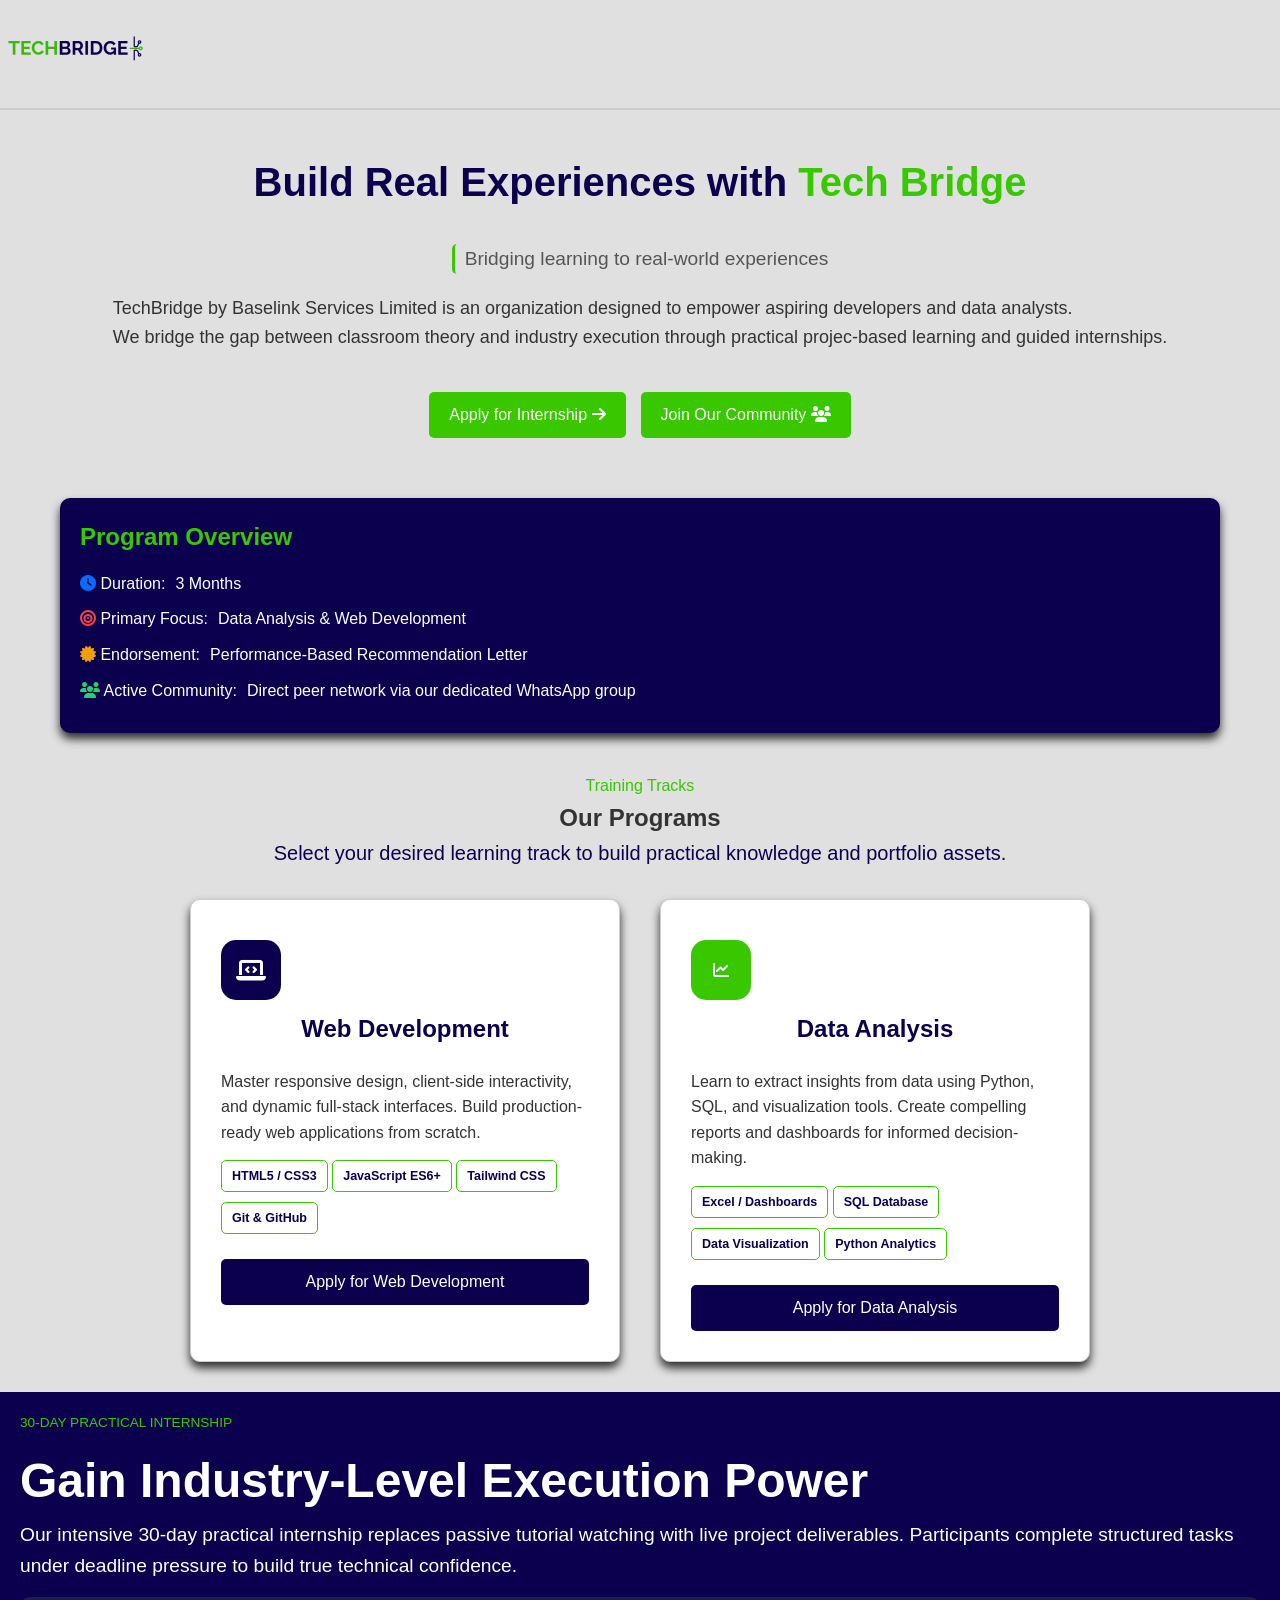
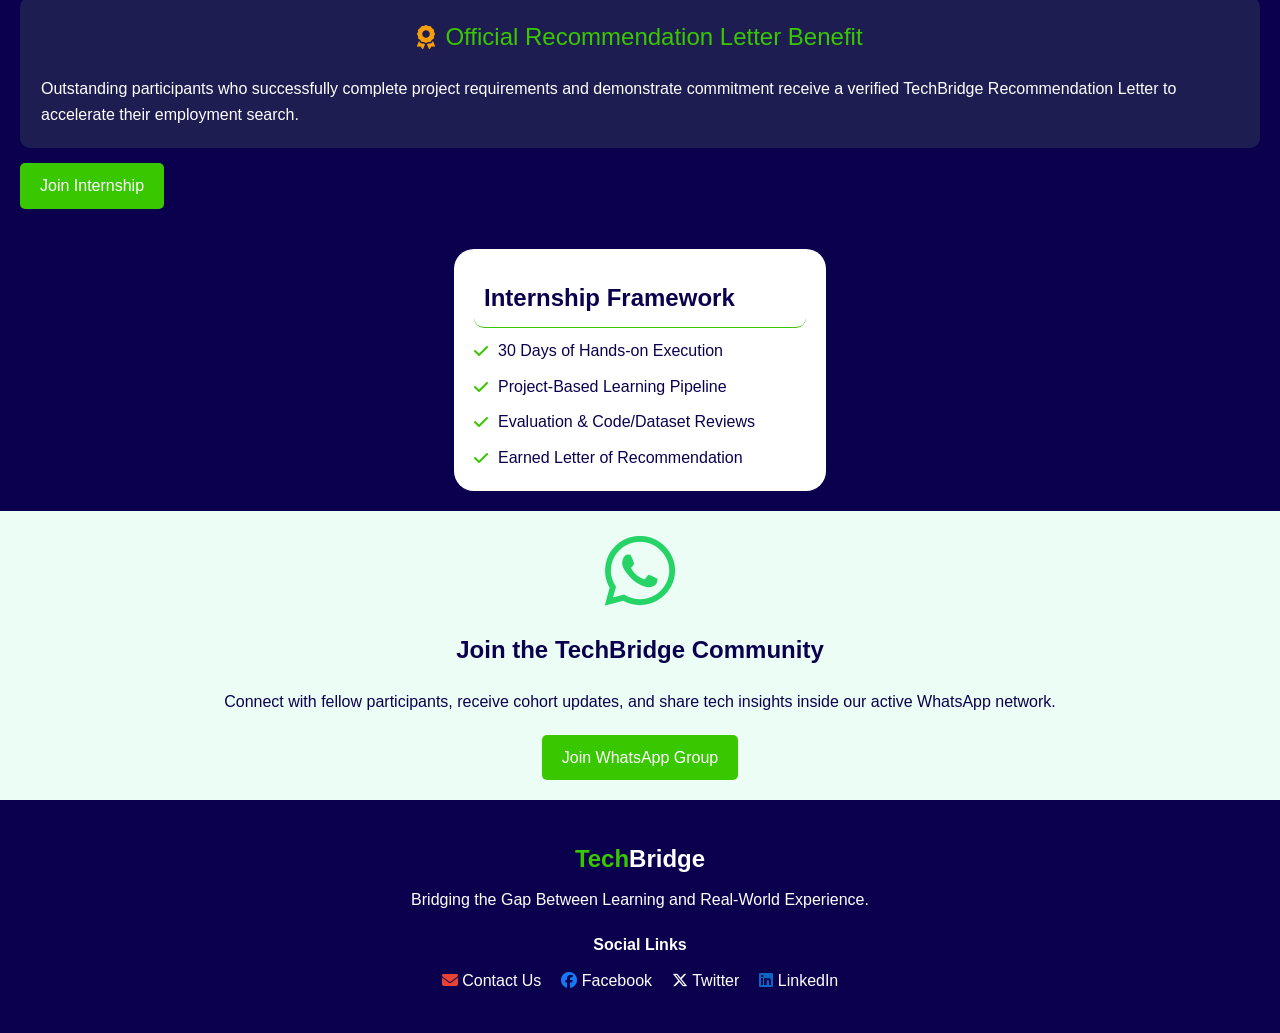
==== index.html @ 454b85a2 "move site files to root" ====
<!DOCTYPE html>
<html lang="en">
<head>
    <meta charset="UTF-8">
    <meta name="viewport" content="width=device-width, initial-scale=1.0">
    <link rel="shortcut icon" href="./images/techbridge-logo.png" type="image/x-icon">
    <link rel="stylesheet" href="https://cdnjs.cloudflare.com/ajax/libs/font-awesome/6.5.1/css/all.min.css">
    <title>Tech Bridge – Connecting Technology</title>
    <link rel="stylesheet" href="./index.css">
</head>
<body>
    <header>
        <a href="#" class="logo">
            <img src="./images/techbridge-logo.png" alt="Tech Bridge Logo" width="150" height="100" style="object-fit: cover;">
        </a>
    </header>

    <section class="hero-section">
        <div class="hero">
            <h1 class="hero-title">Build Real Experiences with <span>Tech Bridge</span></h1>
            <p class="tagline">Bridging learning to real-world experiences</p>          
            <div class="hero-content">
                <p class="hero-description">
                    TechBridge by Baselink Services Limited is an organization designed to empower aspiring developers and data analysts. <br> We bridge the gap between classroom theory and industry execution through practical projec-based learning and guided internships.
                </p>
            </div>
            <div class="hero-buttons">
                <a target="_blank" href="https://forms.gle/8EbdSy5ttGfLZfjv5?utm_source=chatgpt.com" class="hero-button">Apply for Internship <i class="fa-solid fa-arrow-right"></i></a>
                <a target="_blank" href="https://chat.whatsapp.com/FqpBvYS4oaK32cXDxc8JIS?utm_source=chatgpt.com" class="hero-button"> Join Our Community <i class="fa-solid fa-users fa-com"></i></a>
            </div>
        </div>
    </section>

    <section class="overview-section">
        <div class="overview">
            <h2>Program Overview</h2>
            <div>
                <p><i class="fa-solid fa-clock"></i> Duration:</p>
                <p>3 Months</p>
            </div>
                
            <div>
                <p><i class="fa-solid fa-bullseye"></i> Primary Focus:</p>
                <p>Data Analysis & Web Development</p>
            </div>
                
            <div>
                <p><i class="fa-solid fa-certificate"></i> Endorsement:</p>
                <p>Performance-Based Recommendation Letter</p>
            </div>
                
            <div>
                <p><i class="fa-solid fa-users icon"></i> Active Community:</p>
                <p>Direct peer network via our dedicated WhatsApp group</p>
            </div>
        </div>
    </section>

    <section class="programs-section">
        <div class="programs">
            <div class="programs-header">
                <p class="program-header-tag">Training Tracks</p>
                <h2>Our Programs</h2>
                <p class="program-header-description">Select your desired learning track to build practical knowledge and portfolio assets.</p>
            </div>

            <div class="program-cards">
                <div class="program-card">
                    <div class="program-icon">
                        <i class="fa-solid fa-laptop-code"></i>
                    </div>
                    <div class="program-card-data">
                        <p class="program-card-title">Web Development</p>
                        <p class="program-card-description">Master responsive design, client-side interactivity, and dynamic full-stack interfaces. Build production-ready web applications from scratch.</p>
                        <div class="program-card-skills">
                            <span>HTML5 / CSS3</span>
                            <span>JavaScript ES6+</span>
                            <span>Tailwind CSS</span>
                            <span>Git & GitHub</span>
                        </div>
                        <a target="_blank" href="https://forms.gle/8EbdSy5ttGfLZfjv5?utm_source=chatgpt.com" class="program-card-button">Apply for Web Development</a>
                    </div>
                </div>

                <div class="program-card">
                    <div class="program-icon-data">
                        <i class="fa-solid fa-chart-line"></i>
                    </div>
                    <div class="program-card-data">
                        <p class="program-card-title">Data Analysis</p>
                        <p class="program-card-description">Learn to extract insights from data using Python, SQL, and visualization tools. Create compelling reports and dashboards for informed decision-making.</p>
                        <div class="program-card-skills">
                            <span>Excel / Dashboards</span>
                            <span>SQL Database</span>
                            <span>Data Visualization</span>
                            <span>Python Analytics</span>
                        </div>
                        <a target="_blank" href="https://forms.gle/8EbdSy5ttGfLZfjv5?utm_source=chatgpt.com" class="program-card-button">Apply for Data Analysis</a>
                    </div>
                </div>
            </div>
        </div>
    </section>

    <section class="internship-section">
        <div class="internship">
            <p class="internship-title">30-Day Practical Internship</p>
            <h2>Gain Industry-Level Execution Power</h2>
            <p class="internship-description">Our intensive 30-day practical internship replaces passive tutorial watching with live project deliverables. Participants complete structured tasks under deadline pressure to build true technical confidence.</p>
            <div class="internship-benefits">
                <div class="internship-benefit-header">
                    <i class="fa-solid fa-award icon"></i>
                    <p>Official Recommendation Letter Benefit</p>
                </div>
                <div class="internship-benefit">
                    <p>Outstanding participants who successfully complete project requirements and demonstrate commitment receive a verified TechBridge Recommendation Letter to accelerate their employment search.</p>
                </div>
            </div>
            <a target="_blank" href="https://forms.gle/8EbdSy5ttGfLZfjv5?utm_source=chatgpt.com" class="hero-button">Join Internship</a>
        </div>

        <div class="internship-framework">
            <div>
                <h3>Internship Framework</h3>
            </div>    
            <div class="framework-benefits">
                <div class="framework-benefit">
                    <i class="fa-solid fa-check icon"></i>
                    <p>30 Days of Hands-on Execution</p>
                </div>
                <div class="framework-benefit">
                    <i class="fa-solid fa-check icon"></i>
                    <p>Project-Based Learning Pipeline</p>
                </div>
                <div class="framework-benefit">
                    <i class="fa-solid fa-check icon"></i>
                    <p>Evaluation & Code/Dataset Reviews</p>
                </div>
                <div class="framework-benefit">
                    <i class="fa-solid fa-check icon"></i>
                    <p>Earned Letter of Recommendation</p>
                </div>
            </div>
        </div>
    </section>

    <section class="connect-section">
        <div class="connect">
            <i class="fa-brands fa-whatsapp"></i> 
            <h2>Join the TechBridge Community</h2>
            <p>Connect with fellow participants, receive cohort updates, and share tech insights inside our active WhatsApp network.</p>
            <a target="_blank" href="https://chat.whatsapp.com/FqpBvYS4oaK32cXDxc8JIS?utm_source=chatgpt.com" class="hero-button">Join WhatsApp Group</a>
        </div>
    </section>

    <section class="footer-section">
        <footer>
            <h2>Tech<span>Bridge</span></h2>
            <p>Bridging the Gap Between Learning and Real-World Experience.</p>
            <div class="footer-links">
                <p>Social Links</p>
                <ul class="footer-social-links">
                    <li>
                        <a target="_blank" href="mailto:techbridgebaslink@gmail.com">
                        <i class="fa-solid fa-envelope icon"></i> Contact Us
                        </a>
                    </li>
                    <li>
                        <a target="_blank" href="https://www.facebook.com/p/Baselink-Services-100066771475783/">
                        <i class="fa-brands fa-facebook icon"></i> Facebook
                        </a>
                    </li>
                    <li>
                        <a target="_blank" href="https://twitter.com/techbridge">
                        <i class="fa-brands fa-x-twitter icon"></i> Twitter
                        </a>
                    </li>
                    <li>
                        <a target="_blank" href="https://www.linkedin.com/company/techbridge-services/">
                        <i class="fa-brands fa-linkedin icon"></i> LinkedIn
                        </a>
                    </li>
                </ul>
            </div>
        </footer>
    </section>
</body>
</html>
---- index.css ----
* {
    margin: 0;
    border: 0;
    box-sizing: border-box;
}

:root {
    --primary-color: #39c700;
    --secondary-color: #0b004e;
    --accent-color: white;
    --background-color: #E0E0E0;
}

a {
    text-decoration: none;
    color: inherit;
}

body {
    font-family: Arial, sans-serif;
    line-height: 1.6;
    background-color: var(--background-color);
    color: #333;
}

header {
    border-bottom: 2px solid #ccc;
    position: sticky;
    top: 0;
    background-color: var(--background-color);
    display: flex;
    justify-content: space-between;
    margin-bottom: 20px;
    z-index: 50;
}

.hero {
    display: flex;
    flex-direction: column;
    align-items: center;
    justify-content: center;
    margin-bottom: 20px;
    gap: 20px;
    padding: 20px;
}

.hero-title {
    font-size: 2.5rem;
    color: var(--secondary-color);
}

.hero-title span {
    color: var(--primary-color);
}

.hero-description {
    font-size: large;
}

.tagline {
    font-size: 1.2rem;
    color: #555;
    margin-top: 10px;
    border-left: 3px solid var(--primary-color);
    padding-left: 10px;
    border-top-left-radius: 5px;
    border-bottom-left-radius: 5px;
}

.hero-buttons {
    display: flex;
    gap: 15px;
    margin-top: 20px;
}

.hero-button {
    display: inline-block;
    background-color: var(--primary-color);
    color: var(--accent-color);
    padding: 10px 20px;
    border-radius: 5px;
}

.fa-clock {
    color: #0a6cff;
}

.fa-bullseye {
    color: #ef4444;
}

.fa-certificate {
    color: #f59e0b;
}

.fa-users {
    color: #25d366;
}

.fa-com {
    color: var(--accent-color);
}

.overview-section {
    padding: 20px;
    width: 100%;
    max-width: 1200px;
    margin: 0 auto;
}

.overview {
    border-radius: 10px;
    padding: 20px;
    background-color: var(--secondary-color);
    color: var(--accent-color);
    box-shadow: 0 6px 10px rgba(0, 0, 0, 0.8);
}

.overview h2 {
    margin-bottom: 15px;
    color: var(--primary-color);
}

.overview div {
    margin-bottom: 10px;
    display: flex;
    align-items: center;
    gap: 10px;
}

.programs {
    display: flex;
    flex-wrap: wrap;
    justify-content: space-around;
    padding: 20px;
    width: 100%;
    max-width: 1200px;
    margin: 0 auto;
}

.programs-header {
    text-align: center;
    margin-bottom: 20px;
}

.program-cards {
    display: flex;
    flex-direction: row;
    gap: 20px;
}

.program-card {
    border: 1px solid #ccc;
    border-radius: 10px;
    width: 430px;
    padding: 30px;
    margin: 10px;
    background-color: var(--accent-color);
    box-shadow: 0 6px 10px rgba(0, 0, 0, 0.8);
    transition: transform 0.3s ease, border-color 0.3s ease;
}

.program-card:hover {
    transform: scale(.97);
    border: 1px solid var(--primary-color);
}

.program-header-tag {
    color: var(--primary-color);
}

.program-header-description {
    font-size: 1.25rem;
    color: var(--secondary-color);
}

.program-icon {
    background-color: var(--secondary-color);
    color: var(--accent-color);
    width: 60px;
    height: 60px;
    display: flex;
    align-items: center;
    justify-content: center;
    border-radius: 25%;
    margin: 10px 0;
}

.program-icon-data {
    background-color: var(--primary-color);
    color: var(--accent-color);
    width: 60px;
    height: 60px;
    display: flex;
    align-items: center;
    justify-content: center;
    border-radius: 25%;
    margin: 10px 0;
}

.fa-laptop-code {
    font-size: 1.5rem;
    color: var(--accent-color);
}

.fa-chart-line {
    color: var(--accent-color);
}

.program-card-data {
    display: flex;
    flex-direction: column;
    align-items: center;
    justify-content: center;
    gap: 10px;
}

.program-card-title {
    font-size: 1.5rem;
    margin-bottom: 10px;
    color: var(--secondary-color);
    font-weight: bold;
}

.program-card-skills span {
    display: inline-block;
    border: 1px solid var(--primary-color);
    color: var(--secondary-color);
    padding: 5px 10px;
    border-radius: 5px;
    margin: 5px 0;
    font-size: 12.5px;
    font-weight: bold;
}

.program-card-button {
    align-self: flex-start;
    background-color: var(--secondary-color);
    color: var(--accent-color);
    width: 100%;
    font-size: 1rem;
    padding: 10px 20px;
    border-radius: 5px;
    margin-top: 10px;
}

.internship-section {
    background-color: var(--secondary-color);
    color: var(--accent-color);
    padding: 20px;
    display: flex;
    flex-direction: column;
    align-items: center;
    gap: 40px;
}

.internship h2 {
    font-size: 3rem;
}

.internship-title {
    color: var(--primary-color);
    margin-bottom: 10px;
    font-size: .85rem;
    text-transform: uppercase;
}

.internship-description {
    font-size: 1.2rem;
    margin-bottom: 15px;
}

.fa-award {
    color: #f59e0b;
}

.internship-benefits {
    display: flex;
    flex-direction: column;
    gap: 10px;
    border: 1px solid transparent;
    padding: 20px;
    border-radius: 10px;
    background-color: rgb(29, 29, 82);
    margin-bottom: 15px;
}

.internship-benefit-header {
    font-size: 1.5rem;
    display: flex;
    align-items: center;
    gap: 10px;
    justify-content: center;
    margin-bottom: 10px;
    color: var(--primary-color);
}

.internship-framework {
    background-color: var(--accent-color);
    border-radius: 20px;
    padding: 20px;
    width: 30%;
}

.internship-framework h3 {
    color: var(--secondary-color);
    padding: 10px;
    font-size: 1.5rem;
    margin-bottom: 10px;
    border-bottom: 1px solid var(--primary-color);
    border-bottom-left-radius: 10px;
    border-bottom-right-radius: 10px;
}

.framework-benefits {
    color: var(--secondary-color);
    display: flex;
    flex-direction: column;
    gap: 10px;
}

.framework-benefit {
    display: flex;
    align-items: center;
    gap: 10px;
}

.fa-check {
    color: var(--primary-color);
}

.connect-section {
    background-color: #ECFDF5;
    color: var(--secondary-color);
}

.connect {
    display: flex;
    flex-direction: column;
    align-items: center;
    justify-content: center;
    padding: 20px;
    gap: 20px;
}

.fa-whatsapp {
    color: #25d366;
    font-size: 5rem;
}

.footer-section {
    background-color: var(--secondary-color);
    color: var(--accent-color);
    padding: 40px 20px;
    text-align: center;
}

footer h2 {
    color: var(--primary-color);
}

footer h2 > span {
    color: var(--accent-color);
}

.footer-section h2 {
    margin-bottom: 8px;
}

.footer-section p {
    margin-bottom: 20px;
}

.footer-links p {
    font-weight: bold;
    margin-bottom: 10px;
}

.footer-social-links {
    list-style: none;
    padding: 0;
    margin: 0;
    display: flex;
    justify-content: center;
    gap: 20px;
    flex-wrap: wrap;
}

.footer-social-links a {
    text-decoration: none;
    color: inherit;
    transition: opacity 0.3s ease;
}

.footer-social-links a:hover {
    opacity: 0.7;
}

.fa-envelope { color: #ea4335; }
.fa-facebook { color: #1877f2; }
.fa-x-twitter { color: #fffefe; }
.fa-linkedin { color: #0a66c2; }

@media (max-width: 768px) {
    .program-cards {
        flex-direction: column;
        align-items: center;
    }

    .program-card {
        width: 100%;
        max-width: 430px;
        box-sizing: border-box;
    }

    .internship-framework {
        width: 100%;
    }
}

@keyframes fade-in-down {
    from { opacity: 0; translate: 0 -60px; }
    to   { opacity: 1; translate: 0 0; }
}

.hero > * {
    animation: fade-in-down 0.8s ease both;
}
.hero > :nth-child(2) { animation-delay: 0.15s; }
.hero > :nth-child(3) { animation-delay: 0.3s; }
.hero > :nth-child(4) { animation-delay: 0.45s; }

@supports (animation-timeline: view()) {
    .overview,
    .programs-header,
    .program-card,
    .internship,
    .internship-framework,
    .connect {
        animation: fade-in-down linear both;
        animation-timeline: view();
        animation-range: entry 0% entry 60%;
    }
}

.hero-button,
.program-card-button {
    background-image: linear-gradient(var(--hover-color), var(--hover-color));
    background-repeat: no-repeat;
    background-position: left;
    background-size: 0% 100%;
    transition: background-size 0.4s ease;
    cursor: pointer;
    text-align: center;
}

.hero-button {
    --hover-color: #2a9400; 
}

.program-card-button {
    --hover-color: var(--primary-color); 
}

.hero-button:hover,
.program-card-button:hover {
    background-size: 100% 100%;
}
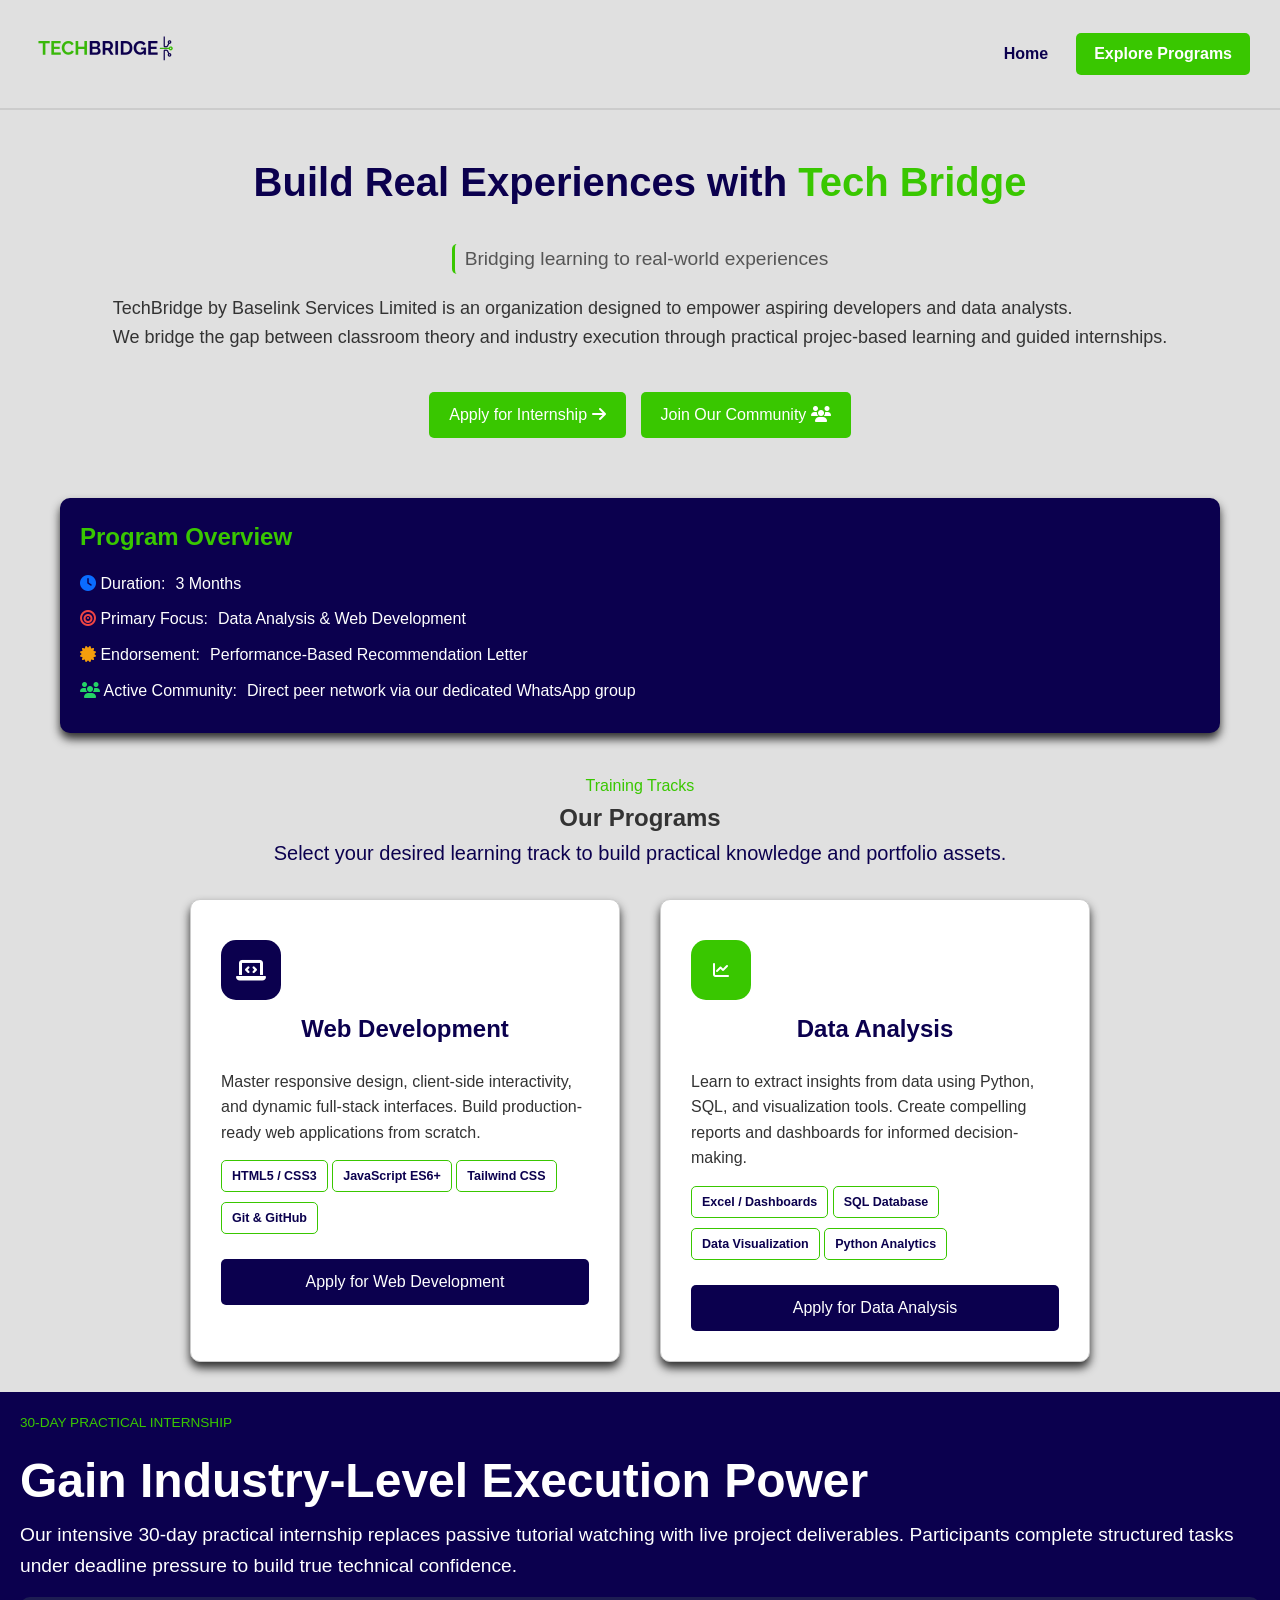
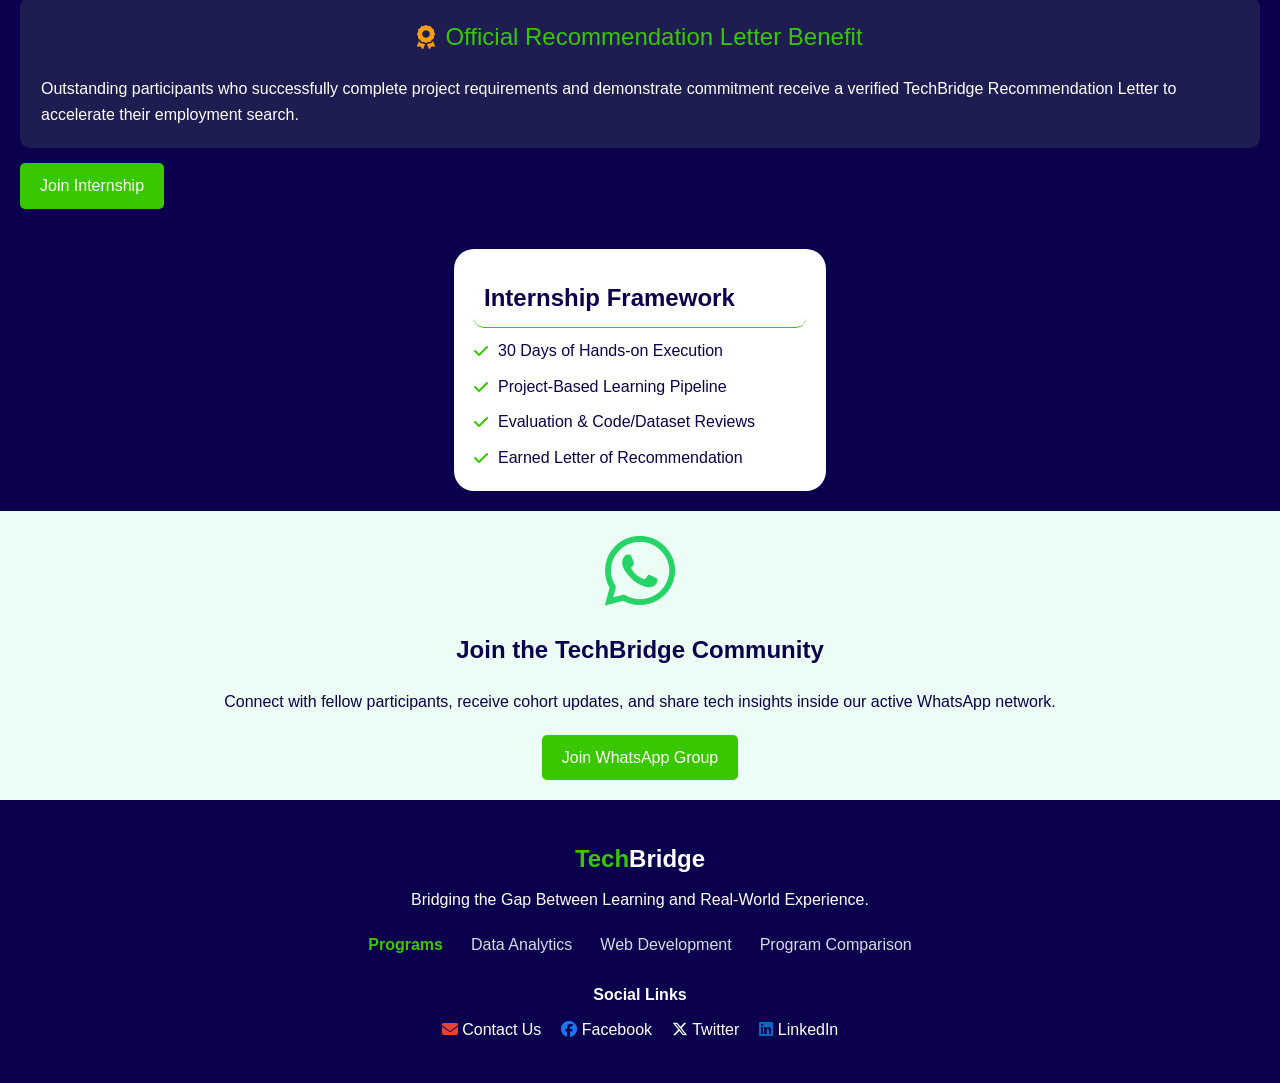
==== commit 1fd3723b: "Add navigation and footer sections; create programs page with CSS styles" ====
--- a/index.html
+++ b/index.html
@@ -7,12 +7,19 @@
     <link rel="stylesheet" href="https://cdnjs.cloudflare.com/ajax/libs/font-awesome/6.5.1/css/all.min.css">
     <title>Tech Bridge – Connecting Technology</title>
     <link rel="stylesheet" href="./index.css">
+    <link rel="stylesheet" href="programs.css">
 </head>
 <body>
     <header>
         <a href="#" class="logo">
             <img src="./images/techbridge-logo.png" alt="Tech Bridge Logo" width="150" height="100" style="object-fit: cover;">
         </a>
+        <nav class="navbar">
+            <ul class="nav-links">
+                <li><a href="index.html">Home</a></li>
+                <li><a href="programs.html" class="nav-btn">Explore Programs</a></li>
+            </ul>
+        </nav>
     </header>
 
     <section class="hero-section">
@@ -157,6 +164,14 @@
         <footer>
             <h2>Tech<span>Bridge</span></h2>
             <p>Bridging the Gap Between Learning and Real-World Experience.</p>
+            <div class="footer-programs">
+                <dl>
+                    <dt><a href="programs.html">Programs</a></dt>
+                    <dd><a href="programs.html#tracks">Data Analytics</a></dd>
+                    <dd><a href="programs.html#tracks">Web Development</a></dd>
+                    <dd><a href="programs.html#compare">Program Comparison</a></dd>
+                </dl>
+            </div>
             <div class="footer-links">
                 <p>Social Links</p>
                 <ul class="footer-social-links">
--- a/index.css
+++ b/index.css
@@ -30,8 +30,62 @@
     background-color: var(--background-color);
     display: flex;
     justify-content: space-between;
+    align-items: center;
+    padding: 0 30px;
     margin-bottom: 20px;
     z-index: 50;
+}
+
+.navbar {
+    display: flex;
+    align-items: center;
+}
+
+.nav-links {
+    list-style: none;
+    padding: 0;
+    display: flex;
+    align-items: center;
+    gap: 10px;
+}
+
+.nav-links a {
+    display: inline-block;
+    padding: 8px 18px;
+    border-radius: 5px;
+    font-weight: bold;
+    color: var(--secondary-color);
+    transition: background-color 0.3s ease, color 0.3s ease;
+}
+
+.nav-links a:hover {
+    background-color: rgba(11, 0, 78, 0.08);
+    color: var(--primary-color);
+}
+
+.nav-links a.nav-btn {
+    background-color: var(--primary-color);
+    color: var(--accent-color);
+}
+
+.nav-links a.nav-btn:hover {
+    background-color: #2a9400;
+    color: var(--accent-color);
+}
+
+@media (max-width: 768px) {
+    header {
+        padding: 0 15px;
+    }
+
+    .nav-links {
+        gap: 4px;
+    }
+
+    .nav-links a {
+        padding: 6px 10px;
+        font-size: 0.9rem;
+    }
 }
 
 .hero {
--- a/programs.css
+++ b/programs.css
@@ -0,0 +1,633 @@
+:root {
+    --navy-soft: #1d1d52;          
+    --green-dark: #2a9400;         
+    --green-tint: #ECFDF5;         
+    --text-muted: #555;
+    --card-shadow: 0 6px 18px rgba(11, 0, 78, 0.12);
+    --card-shadow-hover: 0 12px 28px rgba(11, 0, 78, 0.22);
+    --radius: 12px;
+}
+
+html {
+    scroll-behavior: smooth;
+    scroll-padding-top: 90px;      
+}
+
+.container {
+    width: 100%;
+    max-width: 1200px;
+    margin: 0 auto;
+    padding: 0 24px;
+}
+
+/* ---------- Shared typography ---------- */
+
+.eyebrow {
+    display: inline-block;
+    font-size: 0.8rem;
+    font-weight: bold;
+    letter-spacing: 0.12em;
+    text-transform: uppercase;
+    color: var(--primary-color);
+    margin-bottom: 12px;
+}
+
+.section-heading {
+    max-width: 700px;
+    margin: 0 auto 48px;
+    text-align: center;
+}
+
+.section-heading h2 {
+    font-size: 2.2rem;
+    line-height: 1.2;
+    color: var(--secondary-color);
+    margin-bottom: 14px;
+}
+
+.section-heading p {
+    font-size: 1.1rem;
+    color: var(--text-muted);
+}
+
+.pg-section {
+    padding: 80px 0;
+}
+
+/* ---------- Buttons ---------- */
+
+.btn,
+.track-btn {
+    display: inline-flex;
+    align-items: center;
+    justify-content: center;
+    gap: 10px;
+    font-family: inherit;
+    font-size: 1rem;
+    font-weight: bold;
+    padding: 13px 26px;
+    border-radius: 8px;
+    cursor: pointer;
+    transition: background-color 0.3s ease, color 0.3s ease,
+                border-color 0.3s ease, transform 0.2s ease;
+}
+
+.btn:hover,
+.track-btn:hover {
+    transform: translateY(-2px);
+}
+
+.btn-primary {
+    background-color: var(--primary-color);
+    color: var(--accent-color);
+}
+
+.btn-primary:hover {
+    background-color: var(--green-dark);
+}
+
+.btn-outline {
+    background-color: transparent;
+    color: var(--accent-color);
+    border: 2px solid rgba(255, 255, 255, 0.55);
+}
+
+.btn-outline:hover {
+    border-color: var(--primary-color);
+    color: var(--primary-color);
+}
+
+/* ---------- Hero ---------- */
+
+.pg-hero {
+    background: linear-gradient(135deg, var(--secondary-color) 0%, var(--navy-soft) 100%);
+    color: var(--accent-color);
+    padding: 90px 0 100px;
+    margin-top: -20px;   
+}
+
+.hero-layout {
+    display: grid;
+    grid-template-columns: 1.15fr 0.85fr;
+    gap: 56px;
+    align-items: center;
+}
+
+.hero-content h1 {
+    font-size: 3rem;
+    line-height: 1.15;
+    margin-bottom: 20px;
+}
+
+.hero-content h1 span {
+    color: var(--primary-color);
+}
+
+.lead {
+    font-size: 1.2rem;
+    color: rgba(255, 255, 255, 0.85);
+    max-width: 580px;
+}
+
+.hero-actions {
+    display: flex;
+    flex-wrap: wrap;
+    gap: 16px;
+    margin: 32px 0 44px;
+}
+
+.hero-stats {
+    display: grid;
+    grid-template-columns: repeat(3, 1fr);
+    gap: 20px;
+    padding-top: 28px;
+    border-top: 1px solid rgba(255, 255, 255, 0.18);
+}
+
+.stat-value {
+    font-size: 1.6rem;
+    font-weight: bold;
+    color: var(--primary-color);
+    line-height: 1.2;
+}
+
+.stat small {
+    color: rgba(255, 255, 255, 0.75);
+    font-size: 0.85rem;
+}
+
+/* "Which path" card inside hero */
+
+.path-card {
+    background-color: var(--accent-color);
+    color: #333;
+    border-radius: var(--radius);
+    padding: 32px;
+    border-top: 5px solid var(--primary-color);
+    box-shadow: 0 18px 40px rgba(0, 0, 0, 0.35);
+}
+
+.path-card-header {
+    display: flex;
+    align-items: center;
+    gap: 12px;
+    margin-bottom: 14px;
+}
+
+.path-card-header i {
+    font-size: 1.5rem;
+    color: var(--primary-color);
+}
+
+.path-card-header h2 {
+    font-size: 1.35rem;
+    color: var(--secondary-color);
+}
+
+.path-card > p {
+    color: var(--text-muted);
+    margin-bottom: 22px;
+}
+
+.path-lists {
+    display: grid;
+    grid-template-columns: 1fr 1fr;
+    gap: 20px;
+}
+
+.path-lists dl {
+    background-color: var(--green-tint);
+    border-radius: 10px;
+    padding: 16px;
+}
+
+.path-lists dt {
+    font-weight: bold;
+    font-size: 0.9rem;
+    color: var(--secondary-color);
+    margin-bottom: 8px;
+    padding-bottom: 8px;
+    border-bottom: 2px solid var(--primary-color);
+}
+
+.path-lists dd {
+    font-size: 0.9rem;
+    padding: 3px 0 3px 18px;
+    position: relative;
+}
+
+.path-lists dd::before {
+    content: "";
+    position: absolute;
+    left: 2px;
+    top: 0.85em;
+    width: 7px;
+    height: 7px;
+    border-radius: 50%;
+    background-color: var(--primary-color);
+}
+
+/* ---------- Icon badge (shared) ---------- */
+
+.icon-badge {
+    width: 60px;
+    height: 60px;
+    display: flex;
+    align-items: center;
+    justify-content: center;
+    border-radius: 25%;
+    background-color: var(--secondary-color);
+    color: var(--accent-color);
+    font-size: 1.5rem;
+    margin-bottom: 18px;
+}
+
+.icon-badge i {
+    color: inherit;                
+    font-size: inherit;
+}
+
+.icon-badge-green {
+    background-color: var(--primary-color);
+}
+
+/* ---------- Why TechBridge ---------- */
+
+.feature-grid {
+    display: grid;
+    grid-template-columns: repeat(3, 1fr);
+    gap: 28px;
+}
+
+.feature-card {
+    background-color: var(--accent-color);
+    border-radius: var(--radius);
+    padding: 32px 28px;
+    box-shadow: var(--card-shadow);
+    border-bottom: 4px solid transparent;
+    transition: transform 0.3s ease, box-shadow 0.3s ease, border-color 0.3s ease;
+}
+
+.feature-card:hover {
+    transform: translateY(-6px);
+    box-shadow: var(--card-shadow-hover);
+    border-bottom-color: var(--primary-color);
+}
+
+.feature-card h3 {
+    font-size: 1.25rem;
+    color: var(--secondary-color);
+    margin-bottom: 10px;
+}
+
+.feature-card p {
+    color: var(--text-muted);
+}
+
+/* ---------- Tracks ---------- */
+
+.tracks {
+    background-color: var(--accent-color);
+}
+
+.track-grid {
+    display: grid;
+    grid-template-columns: repeat(2, 1fr);
+    gap: 32px;
+    align-items: stretch;
+}
+
+.track-card {
+    display: flex;
+    flex-direction: column;
+    background-color: var(--accent-color);
+    border: 1px solid #d5d5d5;
+    border-radius: var(--radius);
+    overflow: hidden;
+    box-shadow: var(--card-shadow);
+    transition: transform 0.3s ease, box-shadow 0.3s ease, border-color 0.3s ease;
+}
+
+.track-card:hover {
+    transform: translateY(-6px);
+    border-color: var(--primary-color);
+    box-shadow: var(--card-shadow-hover);
+}
+
+.track-header {
+    background-color: var(--secondary-color);
+    color: var(--accent-color);
+    padding: 32px 32px 28px;
+}
+
+.track-header .icon-badge {
+    background-color: var(--navy-soft);
+}
+
+.track-header .icon-badge-green {
+    background-color: var(--primary-color);
+}
+
+.track-tag {
+    display: inline-block;
+    font-size: 0.78rem;
+    font-weight: bold;
+    letter-spacing: 0.1em;
+    text-transform: uppercase;
+    color: var(--primary-color);
+    margin-bottom: 6px;
+}
+
+.track-header h3 {
+    font-size: 1.7rem;
+    margin-bottom: 6px;
+}
+
+.track-header p {
+    color: rgba(255, 255, 255, 0.8);
+}
+
+.track-body {
+    display: flex;
+    flex-direction: column;
+    flex: 1;
+    padding: 28px 32px 32px;
+}
+
+.track-description {
+    color: var(--text-muted);
+    margin-bottom: 24px;
+}
+
+.track-body h4 {
+    font-size: 0.85rem;
+    font-weight: bold;
+    letter-spacing: 0.08em;
+    text-transform: uppercase;
+    color: var(--secondary-color);
+    margin-bottom: 12px;
+}
+
+.skill-list {
+    list-style: none;
+    padding: 0;
+    display: flex;
+    flex-wrap: wrap;
+    gap: 10px;
+    margin-bottom: 26px;
+}
+
+.skill-list li {
+    display: inline-flex;
+    align-items: center;
+    gap: 8px;
+    font-size: 0.85rem;
+    font-weight: bold;
+    color: var(--secondary-color);
+    background-color: var(--green-tint);
+    border: 1px solid var(--primary-color);
+    border-radius: 6px;
+    padding: 6px 12px;
+}
+
+.skill-list i {
+    color: var(--primary-color);
+}
+
+.highlight-list {
+    list-style: none;
+    padding: 0;
+    display: flex;
+    flex-direction: column;
+    gap: 10px;
+    margin-bottom: 30px;
+}
+
+.highlight-list li {
+    display: flex;
+    align-items: flex-start;
+    gap: 10px;
+    color: #333;
+}
+
+.highlight-list i {
+    color: var(--primary-color);
+    margin-top: 5px;
+}
+
+.track-btn {
+    margin-top: auto;              
+    width: 100%;
+    background-color: var(--secondary-color);
+    color: var(--accent-color);
+}
+
+.track-btn:hover {
+    background-color: var(--primary-color);
+}
+
+/* ---------- Comparison table ---------- */
+
+.table-wrap {
+    overflow-x: auto;
+    border-radius: var(--radius);
+    box-shadow: var(--card-shadow);
+    background-color: var(--accent-color);
+}
+
+.compare-table {
+    width: 100%;
+    min-width: 720px;
+    border-collapse: collapse;
+    text-align: left;
+}
+
+.compare-table thead th {
+    background-color: var(--secondary-color);
+    color: var(--accent-color);
+    font-size: 1rem;
+    padding: 18px 24px;
+    white-space: nowrap;
+}
+
+.compare-table thead th i {
+    color: var(--primary-color);
+    margin-right: 8px;
+}
+
+.compare-table th[scope="row"] {
+    width: 18%;
+    font-weight: bold;
+    color: var(--secondary-color);
+    background-color: var(--green-tint);
+    border-right: 3px solid var(--primary-color);
+}
+
+.compare-table th,
+.compare-table td {
+    padding: 18px 24px;
+    vertical-align: top;
+}
+
+.compare-table tbody tr {
+    border-bottom: 1px solid #e2e2e2;
+    transition: background-color 0.25s ease;
+}
+
+.compare-table tbody tr:last-child {
+    border-bottom: 0;
+}
+
+.compare-table tbody tr:hover td {
+    background-color: #f6fff1;
+}
+
+/* ---------- Call to action ---------- */
+
+.pg-cta {
+    background: linear-gradient(135deg, var(--secondary-color) 0%, var(--navy-soft) 100%);
+    color: var(--accent-color);
+    padding: 80px 0;
+    text-align: center;
+}
+
+.cta-inner {
+    max-width: 760px;
+}
+
+.pg-cta h2 {
+    font-size: 2.2rem;
+    color: var(--primary-color);
+    margin-bottom: 16px;
+}
+
+.pg-cta p {
+    font-size: 1.1rem;
+    color: rgba(255, 255, 255, 0.85);
+    margin-bottom: 32px;
+}
+
+.cta-actions {
+    display: flex;
+    flex-wrap: wrap;
+    justify-content: center;
+    gap: 16px;
+}
+
+/* ---------- Footer (extends index.css) ---------- */
+
+.programs-page .footer-section {
+    position: static;             
+    border-top: 4px solid var(--primary-color);
+}
+
+.footer-programs {
+    margin-bottom: 24px;
+}
+
+.footer-programs dl {
+    display: flex;
+    flex-wrap: wrap;
+    justify-content: center;
+    align-items: center;
+    gap: 8px 28px;
+}
+
+.footer-programs dt {
+    font-weight: bold;
+    color: var(--primary-color);
+}
+
+.footer-programs dd a {
+    opacity: 0.85;
+    transition: opacity 0.3s ease, color 0.3s ease;
+}
+
+.footer-programs dd a:hover {
+    opacity: 1;
+    color: var(--primary-color);
+}
+
+/* ---------- Responsive ---------- */
+
+@media (max-width: 992px) {
+    .hero-layout {
+        grid-template-columns: 1fr;
+        gap: 44px;
+    }
+
+    .hero-content h1 {
+        font-size: 2.5rem;
+    }
+
+    .feature-grid {
+        grid-template-columns: 1fr;
+    }
+
+    .track-grid {
+        grid-template-columns: 1fr;
+    }
+}
+
+@media (max-width: 600px) {
+    .container {
+        padding: 0 16px;
+    }
+
+    .pg-hero {
+        padding: 60px 0 70px;
+    }
+
+    .pg-section,
+    .pg-cta {
+        padding: 56px 0;
+    }
+
+    .hero-content h1 {
+        font-size: 2rem;
+    }
+
+    .section-heading h2,
+    .pg-cta h2 {
+        font-size: 1.7rem;
+    }
+
+    .hero-stats {
+        grid-template-columns: 1fr;
+        gap: 14px;
+    }
+
+    .path-card {
+        padding: 24px 20px;
+    }
+
+    .path-lists {
+        grid-template-columns: 1fr;
+    }
+
+    .track-header,
+    .track-body {
+        padding-left: 22px;
+        padding-right: 22px;
+    }
+
+    .btn,
+    .hero-actions .btn,
+    .cta-actions .btn {
+        width: 100%;
+    }
+}
+
+/* Respect users who prefer reduced motion */
+@media (prefers-reduced-motion: reduce) {
+    html {
+        scroll-behavior: auto;
+    }
+
+    .btn,
+    .track-btn,
+    .feature-card,
+    .track-card {
+        transition: none;
+    }
+}
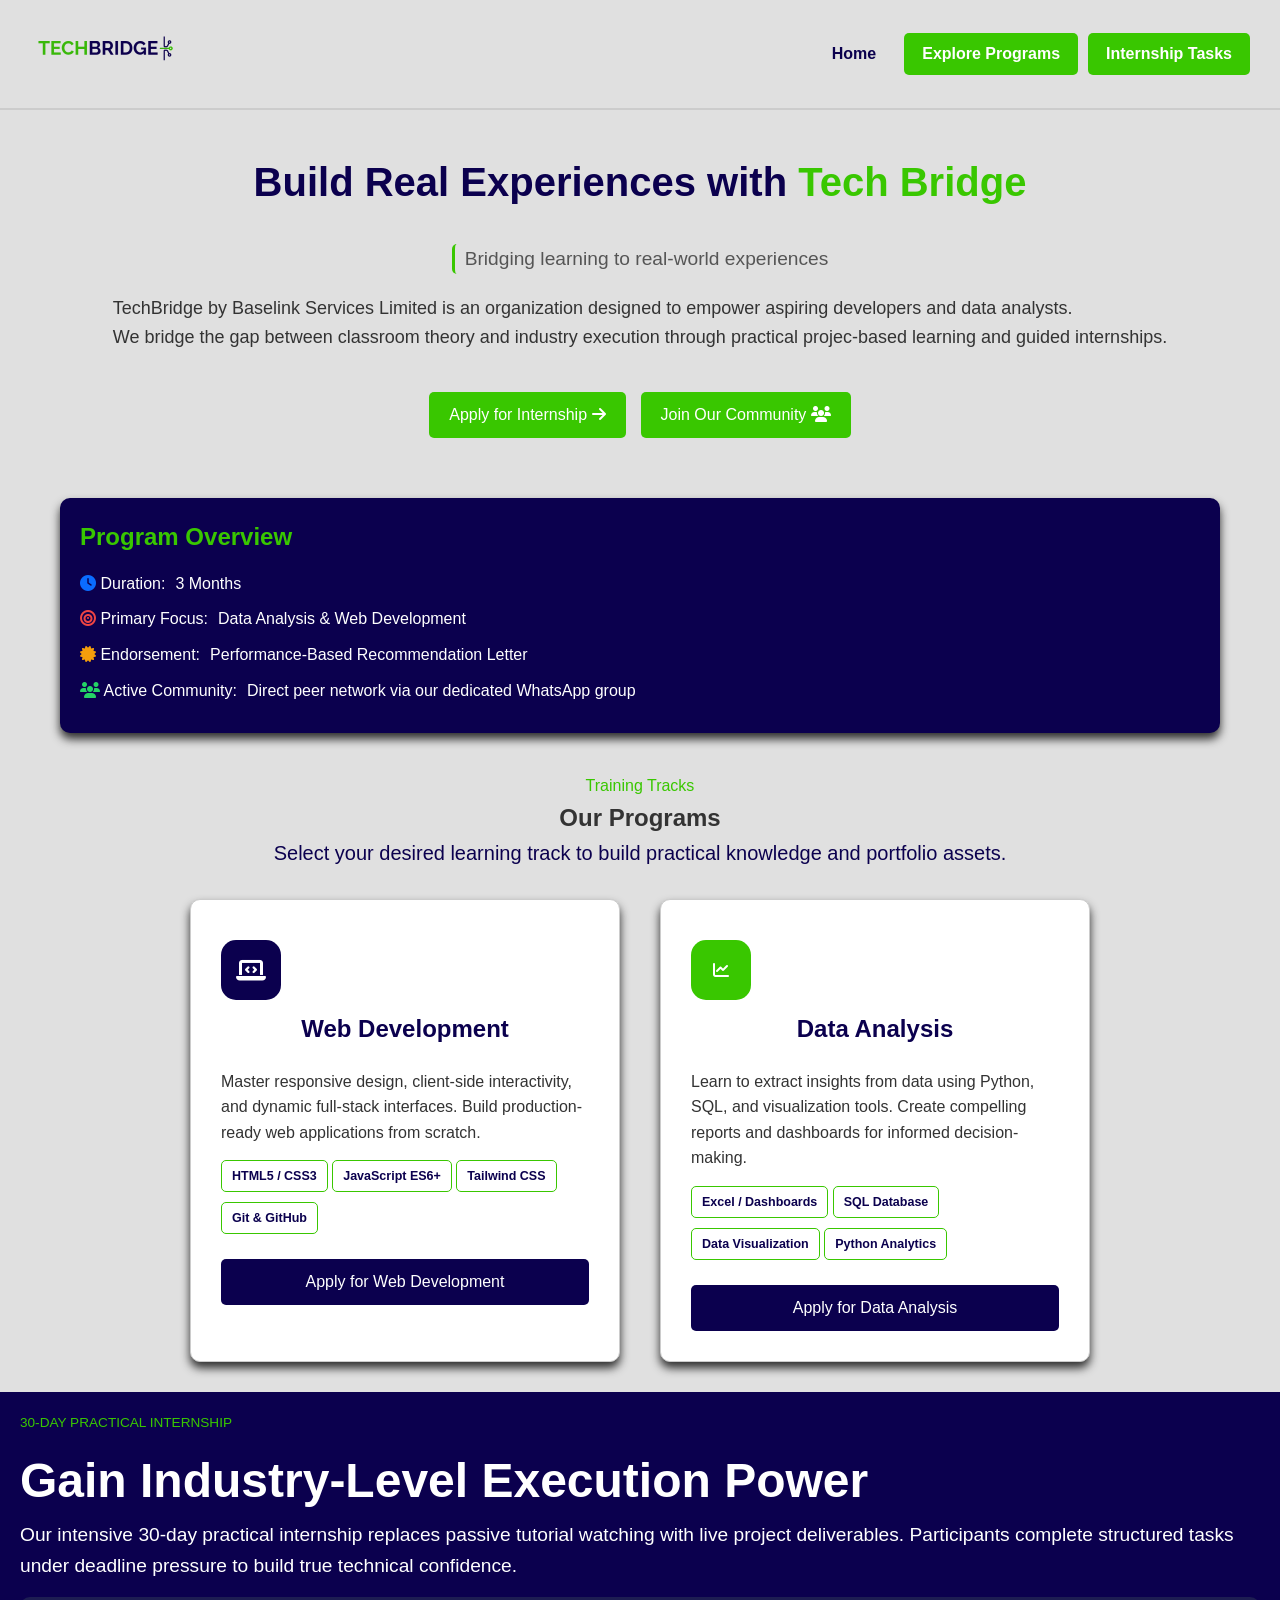
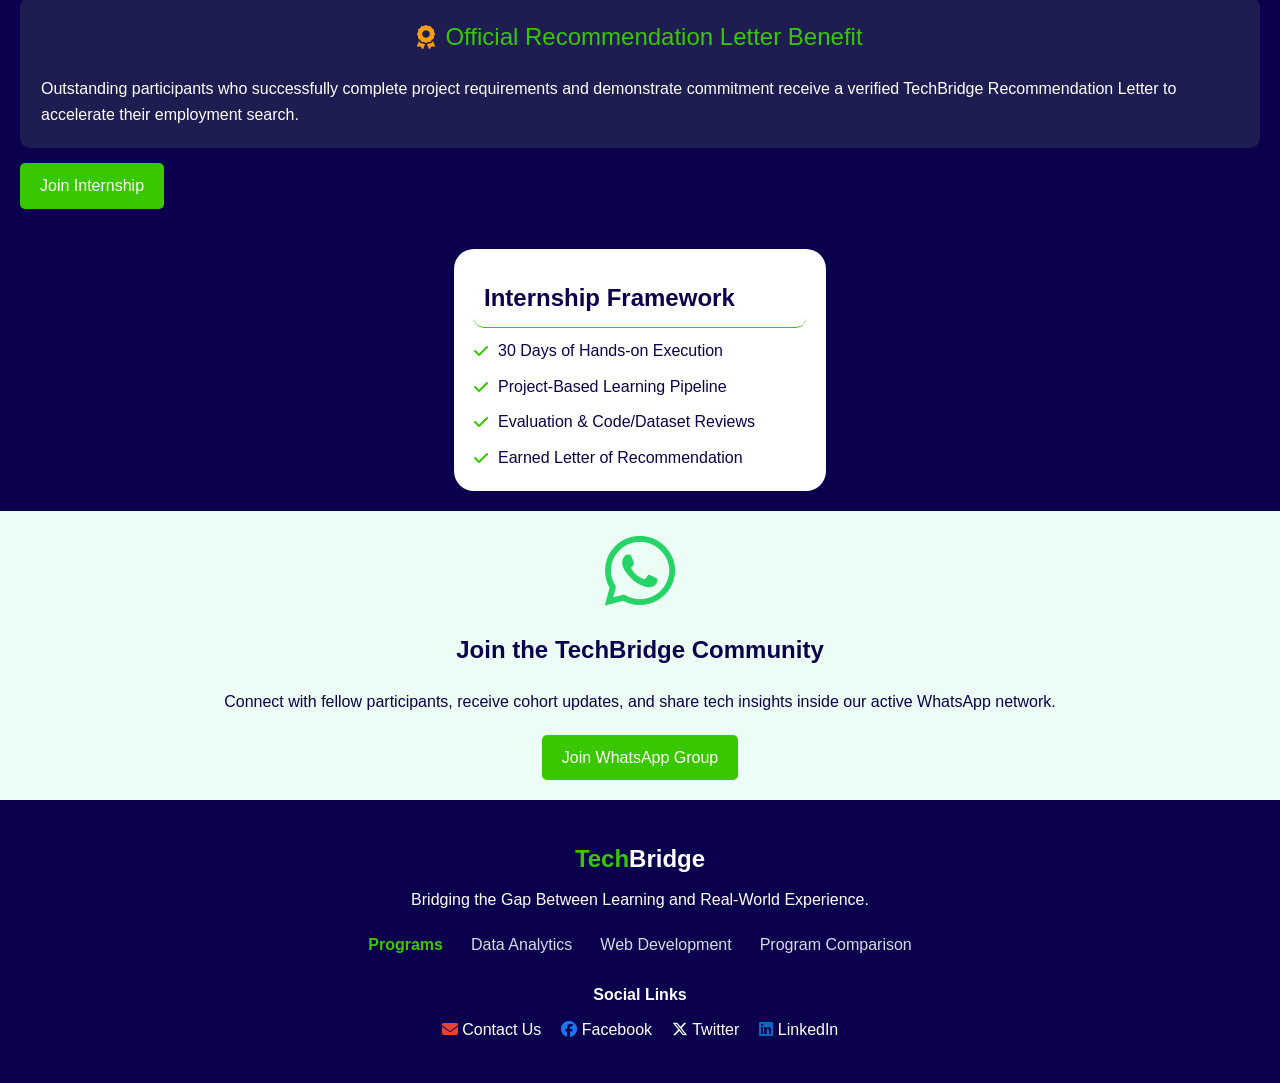
==== commit 4eee0e93: "Add tasks.html: Create a comprehensive roadmap for the TechBridge 30-Day Web Development Track, deta" ====
--- a/index.html
+++ b/index.html
@@ -18,6 +18,7 @@
             <ul class="nav-links">
                 <li><a href="index.html">Home</a></li>
                 <li><a href="programs.html" class="nav-btn">Explore Programs</a></li>
+                <li><a href="tasks.html" class="nav-btn">Internship Tasks</a></li>
             </ul>
         </nav>
     </header>
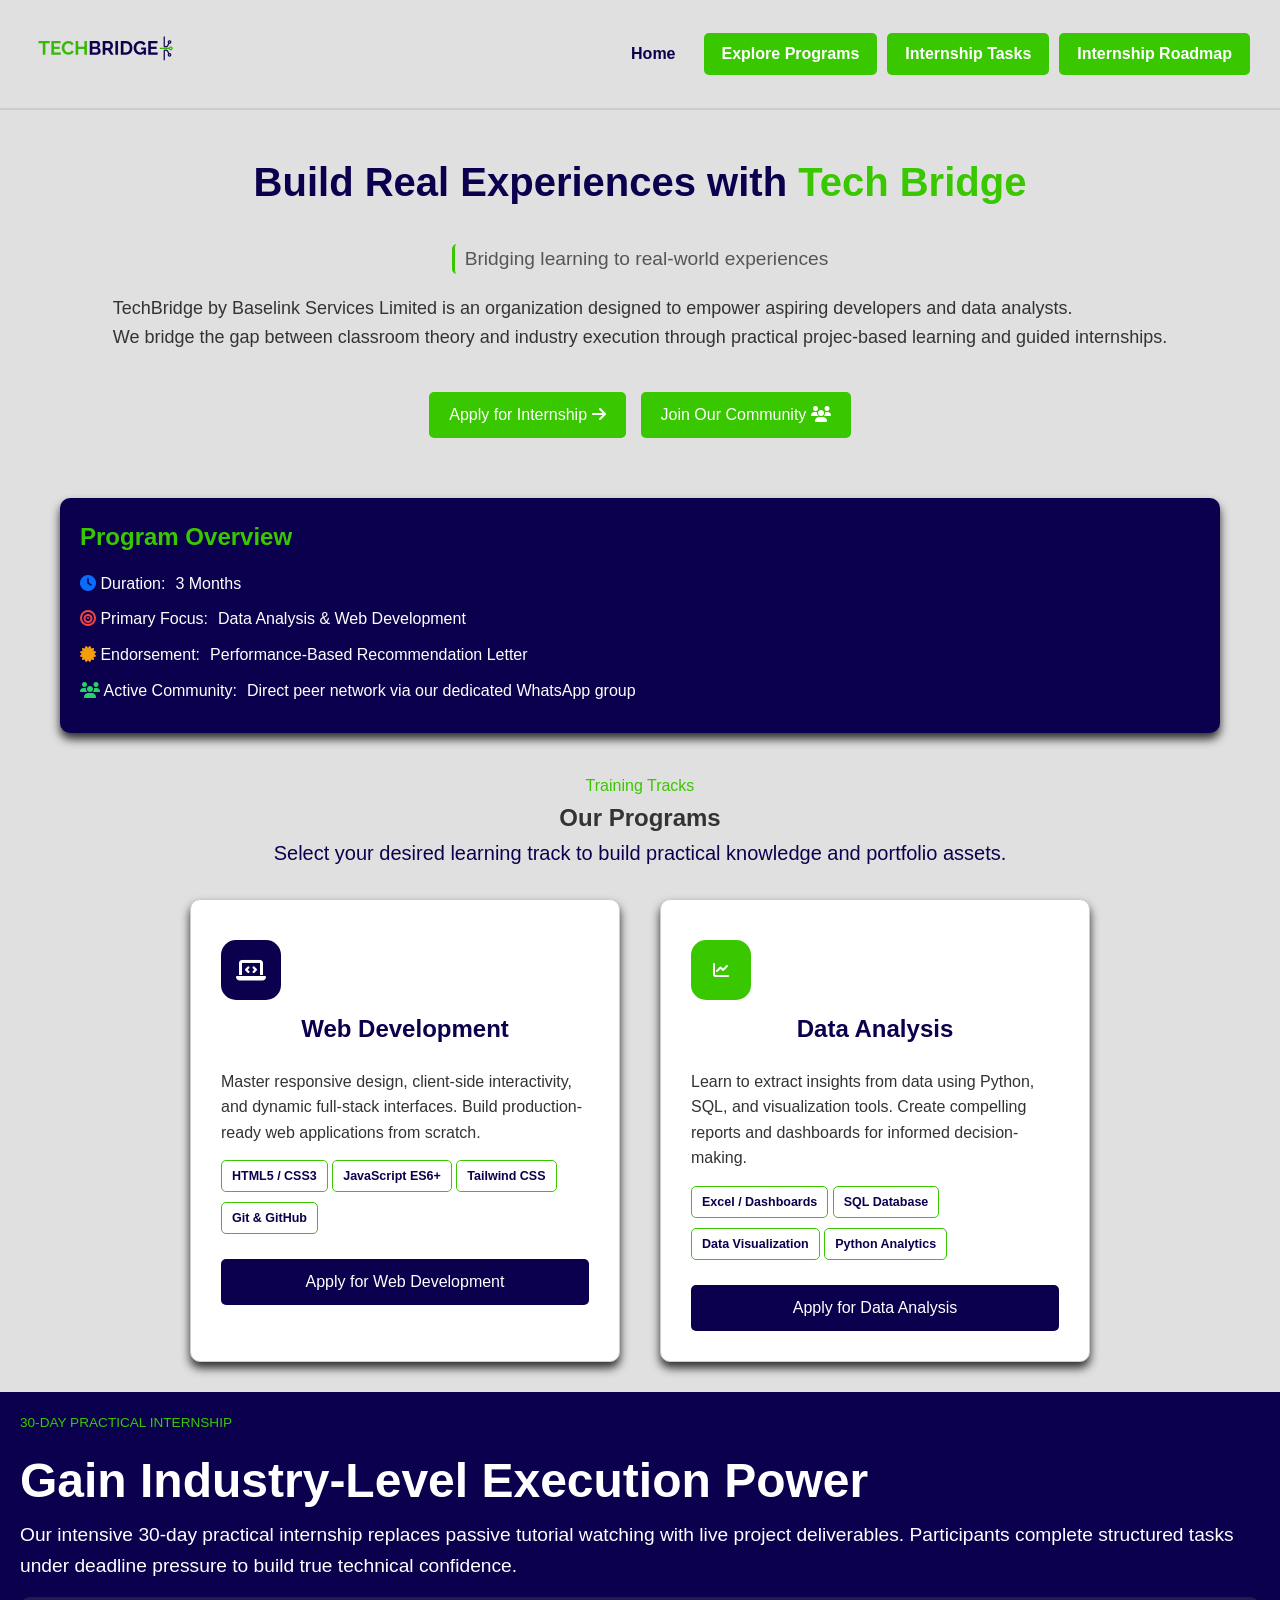
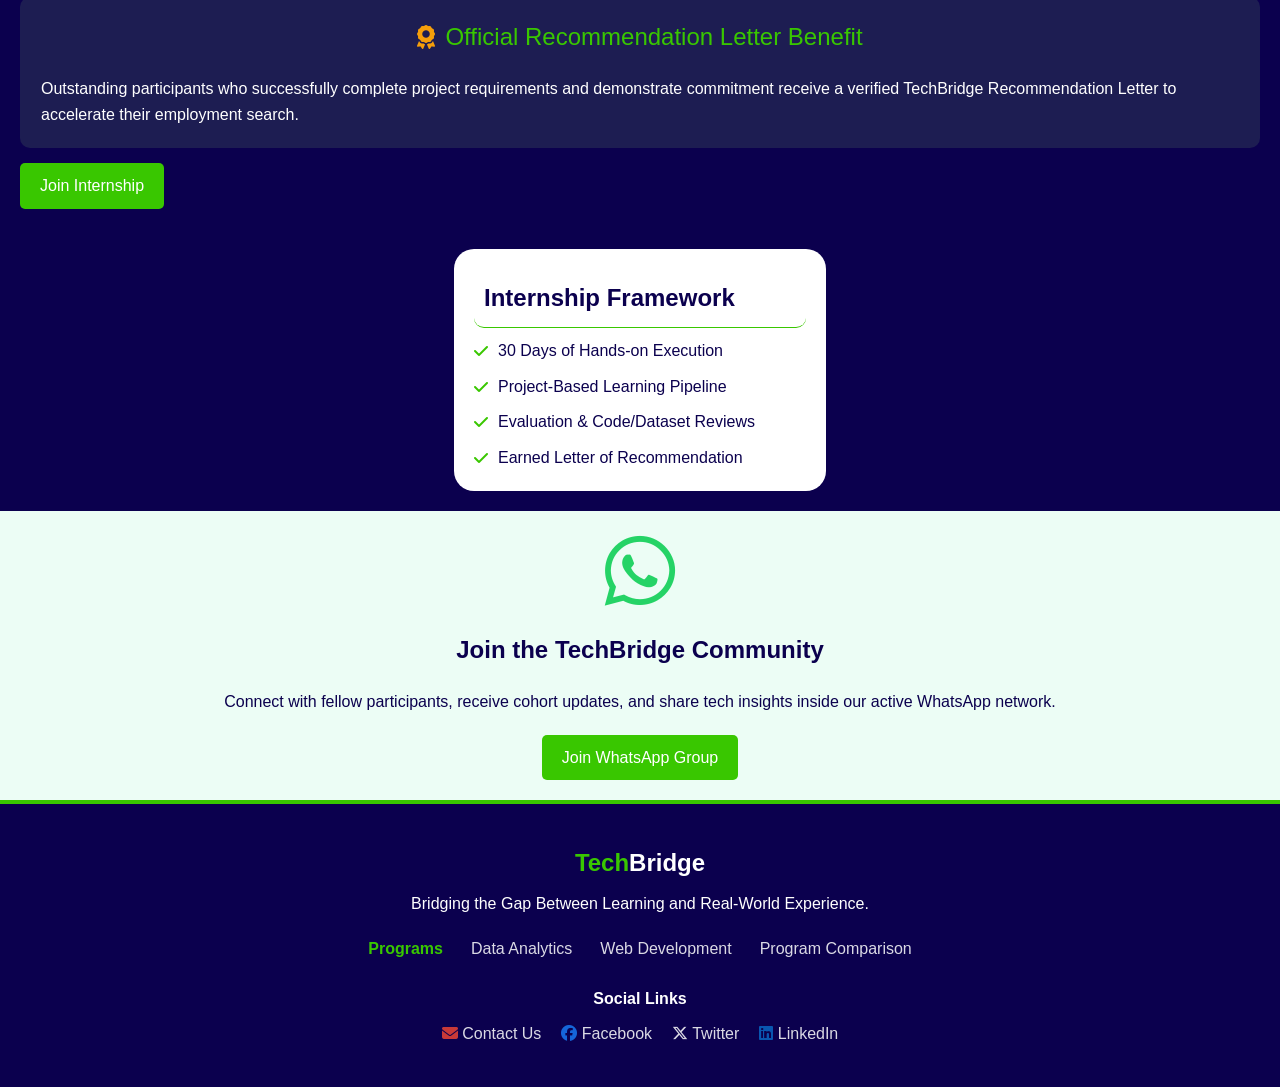
==== commit 431697c4: "feat: Add Internship Roadmap page and update navigation - Created a new roadmap.html page with an in" ====
--- a/index.html
+++ b/index.html
@@ -7,7 +7,6 @@
     <link rel="stylesheet" href="https://cdnjs.cloudflare.com/ajax/libs/font-awesome/6.5.1/css/all.min.css">
     <title>Tech Bridge – Connecting Technology</title>
     <link rel="stylesheet" href="./index.css">
-    <link rel="stylesheet" href="programs.css">
 </head>
 <body>
     <header>
@@ -19,6 +18,7 @@
                 <li><a href="index.html">Home</a></li>
                 <li><a href="programs.html" class="nav-btn">Explore Programs</a></li>
                 <li><a href="tasks.html" class="nav-btn">Internship Tasks</a></li>
+                <li><a href="roadmap.html" class="nav-btn">Internship Roadmap</a></li>
             </ul>
         </nav>
     </header>
--- a/index.css
+++ b/index.css
@@ -7,8 +7,12 @@
 :root {
     --primary-color: #39c700;
     --secondary-color: #0b004e;
-    --accent-color: white;
+    --accent-color: #ffffff;
     --background-color: #E0E0E0;
+    --navy-soft: #1d1d52;
+    --green-dark: #2a9400;
+    --green-tint: #ECFDF5;
+    --text-muted: #555;
 }
 
 a {
@@ -69,7 +73,7 @@
 }
 
 .nav-links a.nav-btn:hover {
-    background-color: #2a9400;
+    background-color: var(--green-dark);
     color: var(--accent-color);
 }
 
@@ -113,7 +117,7 @@
 
 .tagline {
     font-size: 1.2rem;
-    color: #555;
+    color: var(--text-muted);
     margin-top: 10px;
     border-left: 3px solid var(--primary-color);
     padding-left: 10px;
@@ -135,25 +139,11 @@
     border-radius: 5px;
 }
 
-.fa-clock {
-    color: #0a6cff;
-}
-
-.fa-bullseye {
-    color: #ef4444;
-}
-
-.fa-certificate {
-    color: #f59e0b;
-}
-
-.fa-users {
-    color: #25d366;
-}
-
-.fa-com {
-    color: var(--accent-color);
-}
+.fa-clock { color: #0a6cff; }
+.fa-bullseye { color: #ef4444; }
+.fa-certificate { color: #f59e0b; }
+.fa-users { color: #25d366; }
+.fa-com { color: var(--accent-color); }
 
 .overview-section {
     padding: 20px;
@@ -228,9 +218,8 @@
     color: var(--secondary-color);
 }
 
-.program-icon {
-    background-color: var(--secondary-color);
-    color: var(--accent-color);
+.program-icon,
+.program-icon-data {
     width: 60px;
     height: 60px;
     display: flex;
@@ -238,28 +227,14 @@
     justify-content: center;
     border-radius: 25%;
     margin: 10px 0;
-}
-
-.program-icon-data {
-    background-color: var(--primary-color);
-    color: var(--accent-color);
-    width: 60px;
-    height: 60px;
-    display: flex;
-    align-items: center;
-    justify-content: center;
-    border-radius: 25%;
-    margin: 10px 0;
-}
-
-.fa-laptop-code {
-    font-size: 1.5rem;
-    color: var(--accent-color);
-}
-
-.fa-chart-line {
-    color: var(--accent-color);
-}
+    color: var(--accent-color);
+}
+
+.program-icon { background-color: var(--secondary-color); }
+.program-icon-data { background-color: var(--primary-color); }
+
+.fa-laptop-code { font-size: 1.5rem; color: var(--accent-color); }
+.fa-chart-line { color: var(--accent-color); }
 
 .program-card-data {
     display: flex;
@@ -324,9 +299,7 @@
     margin-bottom: 15px;
 }
 
-.fa-award {
-    color: #f59e0b;
-}
+.fa-award { color: #f59e0b; }
 
 .internship-benefits {
     display: flex;
@@ -379,12 +352,10 @@
     gap: 10px;
 }
 
-.fa-check {
-    color: var(--primary-color);
-}
+.fa-check { color: var(--primary-color); }
 
 .connect-section {
-    background-color: #ECFDF5;
+    background-color: var(--green-tint);
     color: var(--secondary-color);
 }
 
@@ -407,27 +378,54 @@
     color: var(--accent-color);
     padding: 40px 20px;
     text-align: center;
+    border-top: 4px solid var(--primary-color);
 }
 
 footer h2 {
     color: var(--primary-color);
+    margin-bottom: 8px;
 }
 
 footer h2 > span {
     color: var(--accent-color);
-}
-
-.footer-section h2 {
-    margin-bottom: 8px;
 }
 
 .footer-section p {
     margin-bottom: 20px;
+}
+
+.footer-programs {
+    margin-bottom: 24px;
+}
+
+.footer-programs dl {
+    display: flex;
+    flex-wrap: wrap;
+    justify-content: center;
+    align-items: center;
+    gap: 8px 28px;
+}
+
+.footer-programs dt {
+    font-weight: bold;
+    color: var(--primary-color);
+}
+
+.footer-programs dd a {
+    opacity: 0.85;
+    color: var(--accent-color);
+    transition: opacity 0.3s ease, color 0.3s ease;
+}
+
+.footer-programs dd a:hover {
+    opacity: 1;
+    color: var(--primary-color);
 }
 
 .footer-links p {
     font-weight: bold;
     margin-bottom: 10px;
+    color: var(--accent-color);
 }
 
 .footer-social-links {
@@ -442,12 +440,14 @@
 
 .footer-social-links a {
     text-decoration: none;
-    color: inherit;
-    transition: opacity 0.3s ease;
+    color: var(--accent-color);
+    opacity: 0.85;
+    transition: opacity 0.3s ease, color 0.3s ease;
 }
 
 .footer-social-links a:hover {
-    opacity: 0.7;
+    opacity: 1;
+    color: var(--primary-color);
 }
 
 .fa-envelope { color: #ea4335; }
@@ -483,19 +483,6 @@
 .hero > :nth-child(2) { animation-delay: 0.15s; }
 .hero > :nth-child(3) { animation-delay: 0.3s; }
 .hero > :nth-child(4) { animation-delay: 0.45s; }
-
-@supports (animation-timeline: view()) {
-    .overview,
-    .programs-header,
-    .program-card,
-    .internship,
-    .internship-framework,
-    .connect {
-        animation: fade-in-down linear both;
-        animation-timeline: view();
-        animation-range: entry 0% entry 60%;
-    }
-}
 
 .hero-button,
 .program-card-button {
@@ -509,7 +496,7 @@
 }
 
 .hero-button {
-    --hover-color: #2a9400; 
+    --hover-color: var(--green-dark); 
 }
 
 .program-card-button {
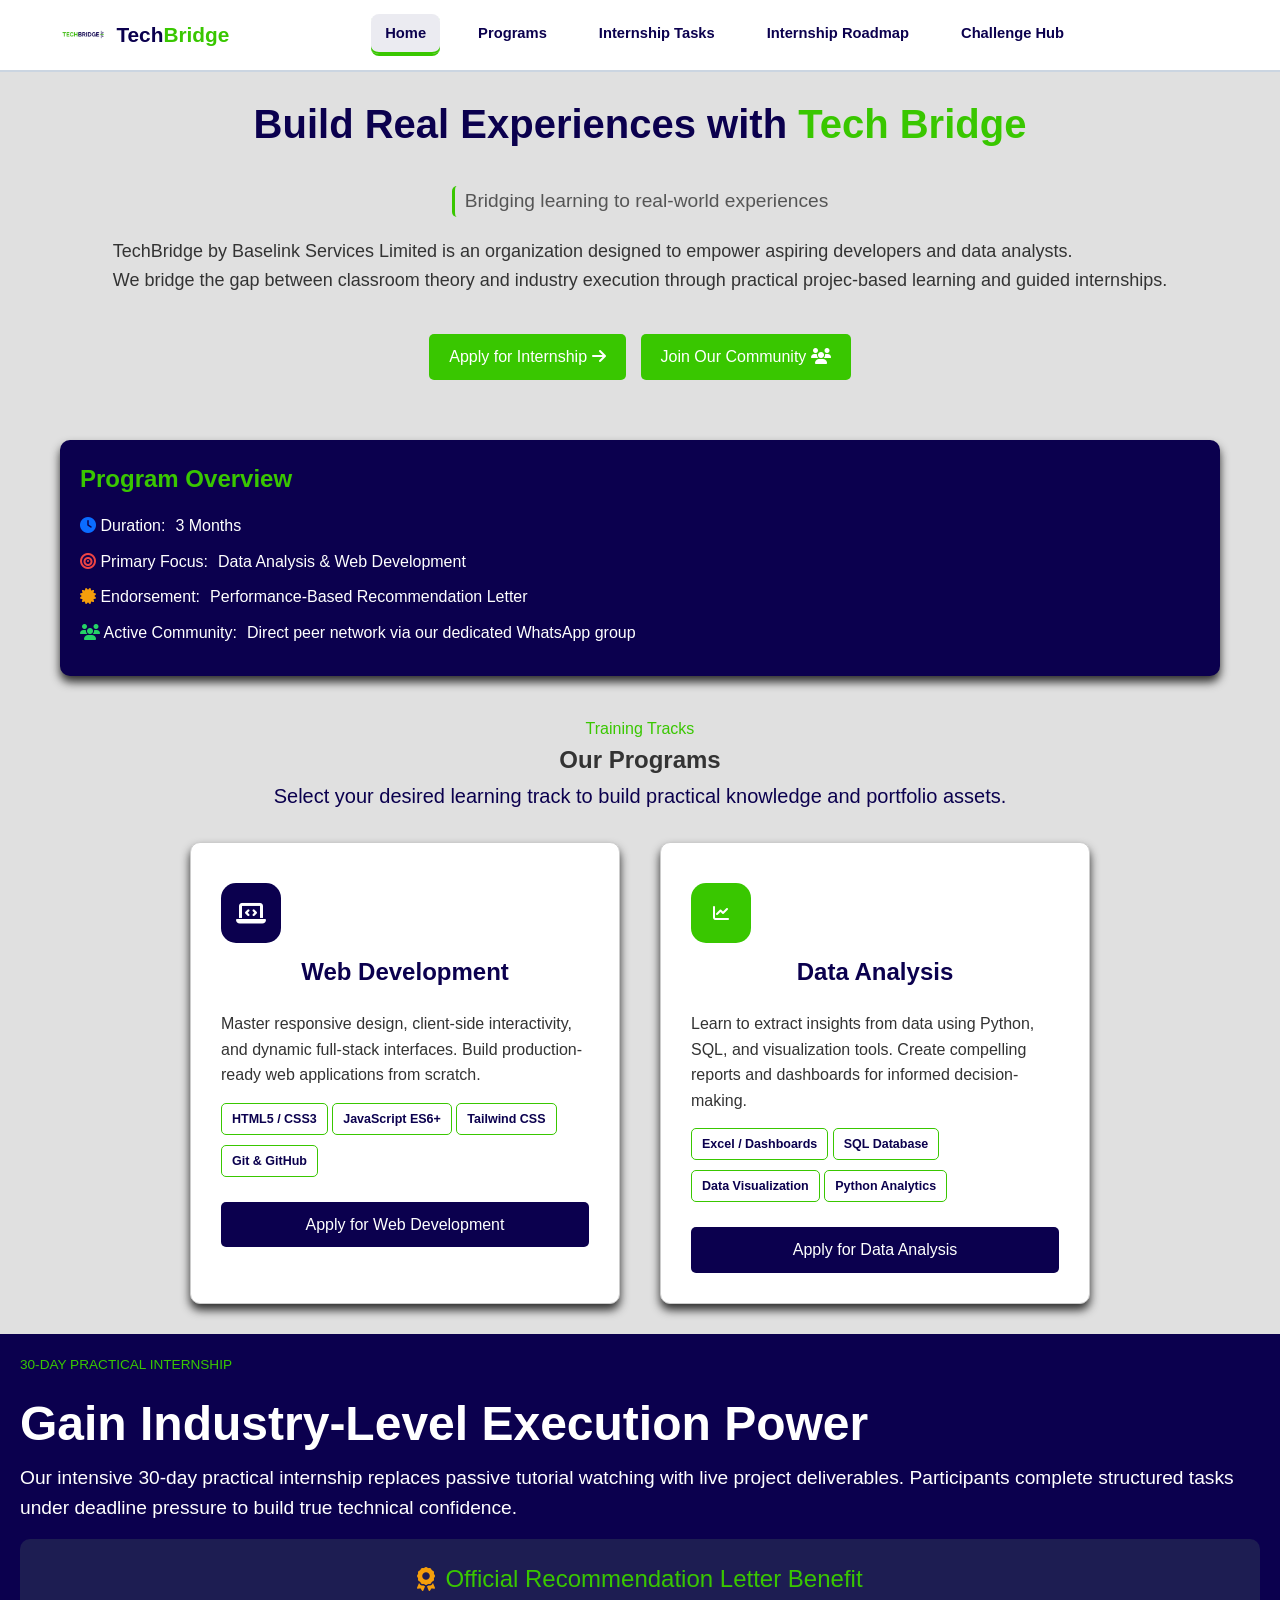
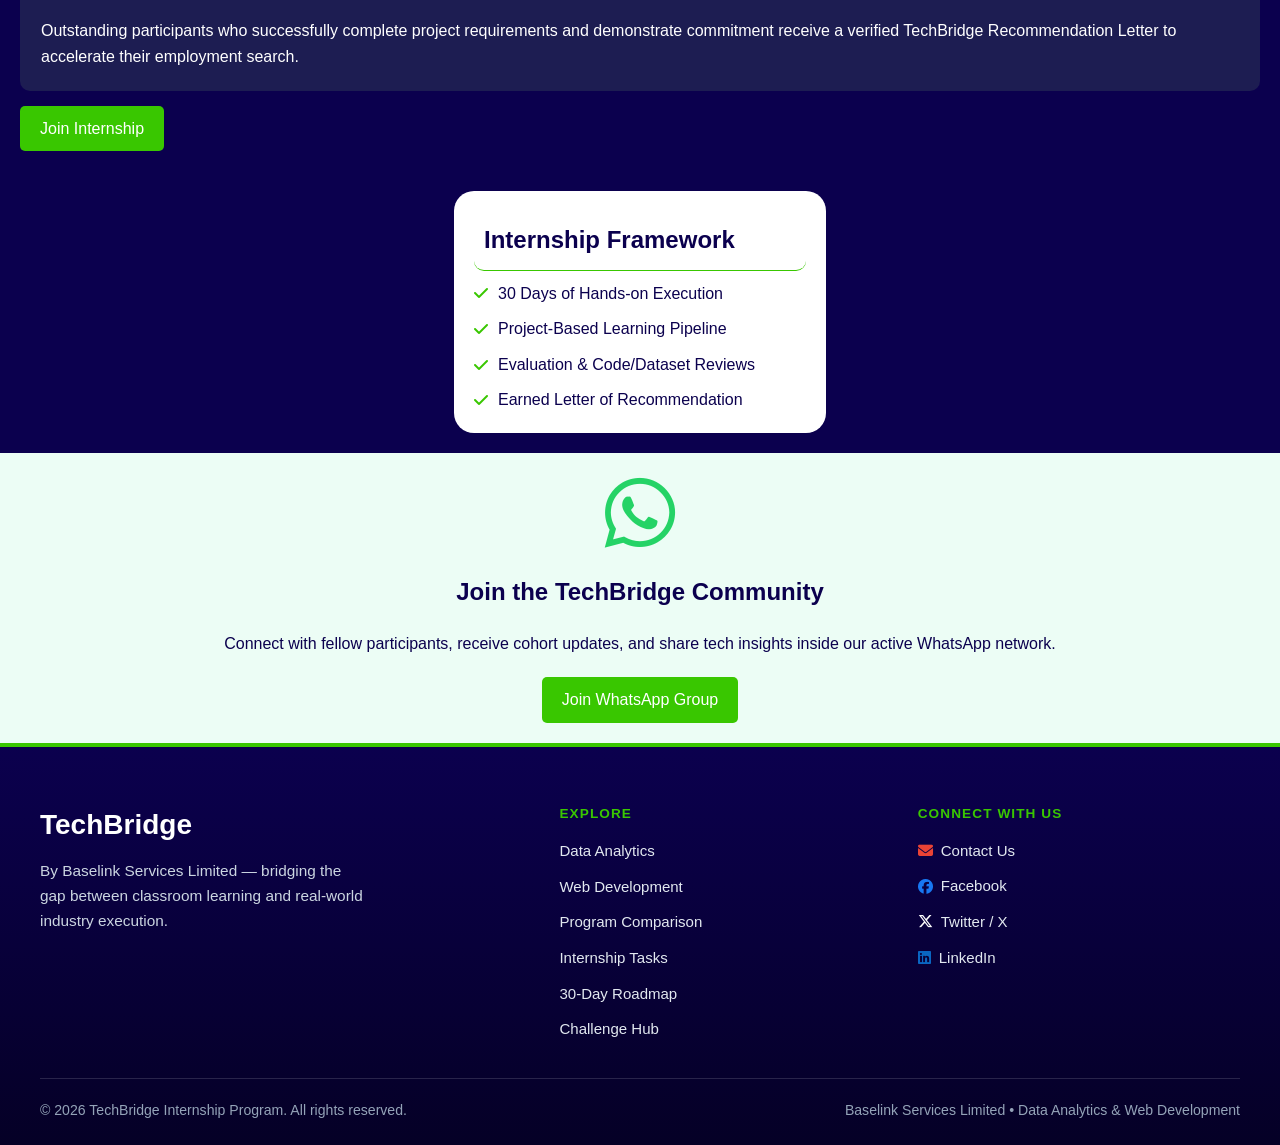
==== commit 5aecea26: "Refactor header and footer structure across multiple pages; enhance styling for navigation and foote" ====
--- a/index.html
+++ b/index.html
@@ -9,18 +9,27 @@
     <link rel="stylesheet" href="./index.css">
 </head>
 <body>
-    <header>
-        <a href="#" class="logo">
-            <img src="./images/techbridge-logo.png" alt="Tech Bridge Logo" width="150" height="100" style="object-fit: cover;">
-        </a>
-        <nav class="navbar">
-            <ul class="nav-links">
-                <li><a href="index.html">Home</a></li>
-                <li><a href="programs.html" class="nav-btn">Explore Programs</a></li>
-                <li><a href="tasks.html" class="nav-btn">Internship Tasks</a></li>
-                <li><a href="roadmap.html" class="nav-btn">Internship Roadmap</a></li>
-            </ul>
-        </nav>
+    <header class="navbar">
+        <div class="container nav-container">
+            <a href="index.html" class="brand" aria-label="TechBridge Home">
+                <img src="./images/techbridge-logo.png" alt="TechBridge Logo" class="brand-logo" />
+                <span class="brand-text">Tech<span class="brand-accent">Bridge</span></span>
+            </a>
+
+            <nav class="nav-links" id="navLinks" aria-label="Main Navigation">
+                <a href="index.html" class="nav-link active">Home</a>
+                <a href="programs.html" class="nav-link">Programs</a>
+                <a href="tasks.html" class="nav-link">Internship Tasks</a>
+                <a href="roadmap.html" class="nav-link">Internship Roadmap</a>
+                <a href="challenge.html" class="nav-link">Challenge Hub</a>
+            </nav>
+
+            <div class="nav-actions">
+                <button id="mobileMenuBtn" class="icon-btn mobile-only" aria-label="Toggle Menu" aria-expanded="false">
+                    ☰
+                </button>
+            </div>
+        </div>
     </header>
 
     <section class="hero-section">
@@ -161,44 +170,60 @@
         </div>
     </section>
 
-    <section class="footer-section">
-        <footer>
-            <h2>Tech<span>Bridge</span></h2>
-            <p>Bridging the Gap Between Learning and Real-World Experience.</p>
-            <div class="footer-programs">
-                <dl>
-                    <dt><a href="programs.html">Programs</a></dt>
-                    <dd><a href="programs.html#tracks">Data Analytics</a></dd>
-                    <dd><a href="programs.html#tracks">Web Development</a></dd>
-                    <dd><a href="programs.html#compare">Program Comparison</a></dd>
-                </dl>
-            </div>
-            <div class="footer-links">
-                <p>Social Links</p>
-                <ul class="footer-social-links">
-                    <li>
-                        <a target="_blank" href="mailto:techbridgebaslink@gmail.com">
-                        <i class="fa-solid fa-envelope icon"></i> Contact Us
-                        </a>
-                    </li>
-                    <li>
-                        <a target="_blank" href="https://www.facebook.com/p/Baselink-Services-100066771475783/">
-                        <i class="fa-brands fa-facebook icon"></i> Facebook
-                        </a>
-                    </li>
-                    <li>
-                        <a target="_blank" href="https://twitter.com/techbridge">
-                        <i class="fa-brands fa-x-twitter icon"></i> Twitter
-                        </a>
-                    </li>
-                    <li>
-                        <a target="_blank" href="https://www.linkedin.com/company/techbridge-services/">
-                        <i class="fa-brands fa-linkedin icon"></i> LinkedIn
-                        </a>
-                    </li>
-                </ul>
-            </div>
-        </footer>
-    </section>
+    <footer class="footer-section">
+        <div class="footer-container">
+            <div class="footer-grid">
+                <div>
+                    <h2 class="footer-brand-title">Tech<span>Bridge</span></h2>
+                    <p class="footer-tagline">
+                        By Baselink Services Limited — bridging the gap between classroom learning and real-world industry execution.
+                    </p>
+                </div>
+
+                <div>
+                    <h3 class="footer-heading">Explore</h3>
+                    <ul class="footer-nav-list">
+                        <li><a href="programs.html#tracks">Data Analytics</a></li>
+                        <li><a href="programs.html#tracks">Web Development</a></li>
+                        <li><a href="programs.html#compare">Program Comparison</a></li>
+                        <li><a href="tasks.html">Internship Tasks</a></li>
+                        <li><a href="roadmap.html">30-Day Roadmap</a></li>
+                        <li><a href="challenge.html">Challenge Hub</a></li>
+                    </ul>
+                </div>
+
+                <div>
+                    <h3 class="footer-heading">Connect With Us</h3>
+                    <ul class="footer-nav-list">
+                        <li>
+                            <a target="_blank" href="mailto:techbridgebaslink@gmail.com">
+                                <i class="fa-solid fa-envelope icon"></i> Contact Us
+                            </a>
+                        </li>
+                        <li>
+                            <a target="_blank" href="https://www.facebook.com/p/Baselink-Services-100066771475783/">
+                                <i class="fa-brands fa-facebook icon"></i> Facebook
+                            </a>
+                        </li>
+                        <li>
+                            <a target="_blank" href="https://twitter.com/techbridge">
+                                <i class="fa-brands fa-x-twitter icon"></i> Twitter / X
+                            </a>
+                        </li>
+                        <li>
+                            <a target="_blank" href="https://www.linkedin.com/company/techbridge-services/">
+                                <i class="fa-brands fa-linkedin icon"></i> LinkedIn
+                            </a>
+                        </li>
+                    </ul>
+                </div>
+            </div>
+
+            <div class="footer-bottom">
+                <p>&copy; 2026 TechBridge Internship Program. All rights reserved.</p>
+                <p>Baselink Services Limited &bull; Data Analytics &amp; Web Development</p>
+            </div>
+        </div>
+    </footer>
 </body>
 </html>
--- a/index.css
+++ b/index.css
@@ -21,74 +21,208 @@
 }
 
 body {
-    font-family: Arial, sans-serif;
+    font-family: 'Inter', Arial, sans-serif;
     line-height: 1.6;
     background-color: var(--background-color);
     color: #333;
 }
 
-header {
-    border-bottom: 2px solid #ccc;
+.logo {
+    display: inline-flex;
+    align-items: center;
+    gap: 10px;
+    flex-shrink: 0;
+}
+
+.logo img {
+    height: 48px;
+    width: auto;
+    object-fit: contain;
+    display: block;
+}
+
+.logo-text {
+    font-size: 1.35rem;
+    font-weight: 800;
+    color: var(--secondary-color);
+    letter-spacing: -0.02em;
+}
+
+.logo-text span {
+    color: var(--primary-color);
+}
+
+.container {
+    width: 100%;
+    max-width: 1200px;
+    margin: 0 auto;
+    padding: 0 1.25rem;
+}
+
+.navbar {
+    background-color: var(--accent-color);
+    border-bottom: 2px solid #cbd5e1;
     position: sticky;
     top: 0;
-    background-color: var(--background-color);
-    display: flex;
+    z-index: 50;
+}
+
+.nav-container {
+    display: flex;
+    align-items: center;
     justify-content: space-between;
-    align-items: center;
-    padding: 0 30px;
-    margin-bottom: 20px;
-    z-index: 50;
-}
-
-.navbar {
-    display: flex;
-    align-items: center;
+    height: 70px;
+}
+
+.brand {
+    display: flex;
+    align-items: center;
+    gap: 0.65rem;
+    text-decoration: none;
+    color: var(--secondary-color);
+    font-weight: 800;
+    font-size: 1.3rem;
+}
+
+.brand-logo {
+    height: 46px;
+    width: auto;
+    object-fit: contain;
+    display: block;
+}
+
+.brand-accent {
+    color: var(--primary-color);
 }
 
 .nav-links {
-    list-style: none;
-    padding: 0;
-    display: flex;
-    align-items: center;
-    gap: 10px;
+    display: flex;
+    gap: 1.5rem;
+    align-items: center;
+}
+
+.nav-link {
+    text-decoration: none;
+    color: var(--secondary-color);
+    font-weight: 600;
+    font-size: 0.95rem;
+    padding: 0.4rem 0.25rem;
+    border-bottom: 2px solid transparent;
+    transition: color 0.22s ease, border-color 0.22s ease;
+}
+
+.nav-link:hover,
+.nav-link.active {
+    color: var(--green-dark);
+    border-bottom-color: var(--primary-color);
+}
+
+.nav-actions {
+    display: flex;
+    align-items: center;
+    gap: 0.5rem;
+}
+
+.icon-btn {
+    background: #e9eef5;
+    border: 1px solid #cbd5e1;
+    color: var(--secondary-color);
+    width: 38px;
+    height: 38px;
+    border-radius: 8px;
+    cursor: pointer;
+    display: grid;
+    place-items: center;
+    font-size: 1.05rem;
+}
+
+.mobile-only {
+    display: none;
+}
+
+@media (max-width: 680px) {
+    .mobile-only {
+        display: grid;
+    }
+
+    .nav-links {
+        display: none;
+        position: absolute;
+        top: 70px;
+        left: 0;
+        right: 0;
+        background: var(--accent-color);
+        flex-direction: column;
+        padding: 1rem 1.25rem;
+        border-bottom: 2px solid #cbd5e1;
+        gap: 0.75rem;
+    }
+
+    .nav-links.open {
+        display: flex;
+    }
 }
 
 .nav-links a {
-    display: inline-block;
-    padding: 8px 18px;
-    border-radius: 5px;
-    font-weight: bold;
-    color: var(--secondary-color);
-    transition: background-color 0.3s ease, color 0.3s ease;
+    display: inline-flex;
+    align-items: center;
+    gap: 6px;
+    padding: 8px 14px;
+    border-radius: 8px;
+    font-size: 0.92rem;
+    font-weight: 600;
+    color: var(--secondary-color);
+    transition: background-color 0.25s ease, color 0.25s ease, transform 0.2s ease;
 }
 
 .nav-links a:hover {
+    background-color: var(--green-tint);
+    color: var(--green-dark);
+}
+
+.nav-links a.active {
     background-color: rgba(11, 0, 78, 0.08);
-    color: var(--primary-color);
-}
-
-.nav-links a.nav-btn {
+    color: var(--secondary-color);
+    box-shadow: inset 0 -2px 0 var(--primary-color);
+}
+
+.nav-links a.nav-cta {
     background-color: var(--primary-color);
-    color: var(--accent-color);
-}
-
-.nav-links a.nav-btn:hover {
+    color: var(--secondary-color);
+    font-weight: 700;
+    margin-left: 6px;
+    box-shadow: 0 3px 10px rgba(57, 199, 0, 0.25);
+}
+
+.nav-links a.nav-cta:hover,
+.nav-links a.nav-cta.active {
     background-color: var(--green-dark);
     color: var(--accent-color);
-}
-
-@media (max-width: 768px) {
-    header {
-        padding: 0 15px;
+    box-shadow: 0 4px 12px rgba(42, 148, 0, 0.32);
+    transform: translateY(-1px);
+}
+
+@media (max-width: 900px) {
+    .header-inner {
+        height: auto;
+        flex-wrap: wrap;
+        padding: 12px 16px;
+        justify-content: center;
     }
 
     .nav-links {
+        flex-wrap: wrap;
+        justify-content: center;
         gap: 4px;
     }
 
     .nav-links a {
         padding: 6px 10px;
-        font-size: 0.9rem;
+        font-size: 0.85rem;
+    }
+
+    .nav-links a.nav-cta {
+        margin-left: 0;
     }
 }
 
@@ -374,80 +508,86 @@
 }
 
 .footer-section {
-    background-color: var(--secondary-color);
-    color: var(--accent-color);
-    padding: 40px 20px;
-    text-align: center;
+    background: linear-gradient(180deg, var(--secondary-color) 0%, #050026 100%);
+    color: var(--accent-color);
+    padding: 56px 24px 24px;
     border-top: 4px solid var(--primary-color);
 }
 
-footer h2 {
-    color: var(--primary-color);
-    margin-bottom: 8px;
-}
-
-footer h2 > span {
-    color: var(--accent-color);
-}
-
-.footer-section p {
-    margin-bottom: 20px;
-}
-
-.footer-programs {
-    margin-bottom: 24px;
-}
-
-.footer-programs dl {
-    display: flex;
-    flex-wrap: wrap;
-    justify-content: center;
-    align-items: center;
-    gap: 8px 28px;
-}
-
-.footer-programs dt {
-    font-weight: bold;
-    color: var(--primary-color);
-}
-
-.footer-programs dd a {
-    opacity: 0.85;
-    color: var(--accent-color);
-    transition: opacity 0.3s ease, color 0.3s ease;
-}
-
-.footer-programs dd a:hover {
-    opacity: 1;
-    color: var(--primary-color);
-}
-
-.footer-links p {
-    font-weight: bold;
+.footer-container {
+    width: 100%;
+    max-width: 1200px;
+    margin: 0 auto;
+}
+
+.footer-grid {
+    display: grid;
+    grid-template-columns: 1.5fr 1fr 1fr;
+    gap: 36px;
+    padding-bottom: 36px;
+    border-bottom: 1px solid rgba(255, 255, 255, 0.14);
+    text-align: left;
+}
+
+.footer-brand-title {
+    font-size: 1.75rem;
+    font-weight: 800;
+    color: var(--primary-color);
     margin-bottom: 10px;
-    color: var(--accent-color);
-}
-
-.footer-social-links {
+}
+
+.footer-brand-title > span {
+    color: var(--accent-color);
+}
+
+.footer-tagline {
+    color: #cbd5e1;
+    font-size: 0.96rem;
+    max-width: 38ch;
+    line-height: 1.65;
+}
+
+.footer-heading {
+    font-size: 0.85rem;
+    font-weight: 700;
+    text-transform: uppercase;
+    letter-spacing: 0.08em;
+    color: var(--primary-color);
+    margin-bottom: 14px;
+}
+
+.footer-nav-list {
     list-style: none;
     padding: 0;
     margin: 0;
     display: flex;
-    justify-content: center;
-    gap: 20px;
+    flex-direction: column;
+    gap: 10px;
+}
+
+.footer-nav-list a {
+    display: inline-flex;
+    align-items: center;
+    gap: 8px;
+    color: #e2e8f0;
+    font-size: 0.94rem;
+    transition: color 0.25s ease, transform 0.25s ease;
+}
+
+.footer-nav-list a:hover {
+    color: var(--primary-color);
+    transform: translateX(4px);
+}
+
+.footer-bottom {
+    padding-top: 20px;
+    display: flex;
+    justify-content: space-between;
+    align-items: center;
     flex-wrap: wrap;
-}
-
-.footer-social-links a {
-    text-decoration: none;
-    color: var(--accent-color);
-    opacity: 0.85;
-    transition: opacity 0.3s ease, color 0.3s ease;
-}
-
-.footer-social-links a:hover {
-    opacity: 1;
-    color: var(--primary-color);
+    gap: 12px;
+    font-size: 0.88rem;
+    color: #94a3b8;
 }
 
 .fa-envelope { color: #ea4335; }
@@ -455,6 +595,12 @@
 .fa-x-twitter { color: #fffefe; }
 .fa-linkedin { color: #0a66c2; }
 
+@media (max-width: 820px) {
+    .footer-grid {
+        grid-template-columns: 1fr 1fr;
+    }
+}
+
 @media (max-width: 768px) {
     .program-cards {
         flex-direction: column;
@@ -469,6 +615,18 @@
 
     .internship-framework {
         width: 100%;
+    }
+}
+
+@media (max-width: 600px) {
+    .footer-grid {
+        grid-template-columns: 1fr;
+        gap: 28px;
+    }
+
+    .footer-bottom {
+        flex-direction: column;
+        text-align: center;
     }
 }
 
@@ -506,4 +664,20 @@
 .hero-button:hover,
 .program-card-button:hover {
     background-size: 100% 100%;
-}+}
+
+.footer-brand-title {
+    font-size: 1.75rem;
+    font-weight: 800;
+    color: var(--primary);
+    margin-bottom: 0.65rem;
+}
+
+.footer-brand-title > span {
+    color: #ffffff;
+}
+
+.fa-envelope { color: #ea4335; }
+.fa-facebook { color: #1877f2; }
+.fa-x-twitter { color: #fffefe; }
+.fa-linkedin { color: #0a66c2; }
